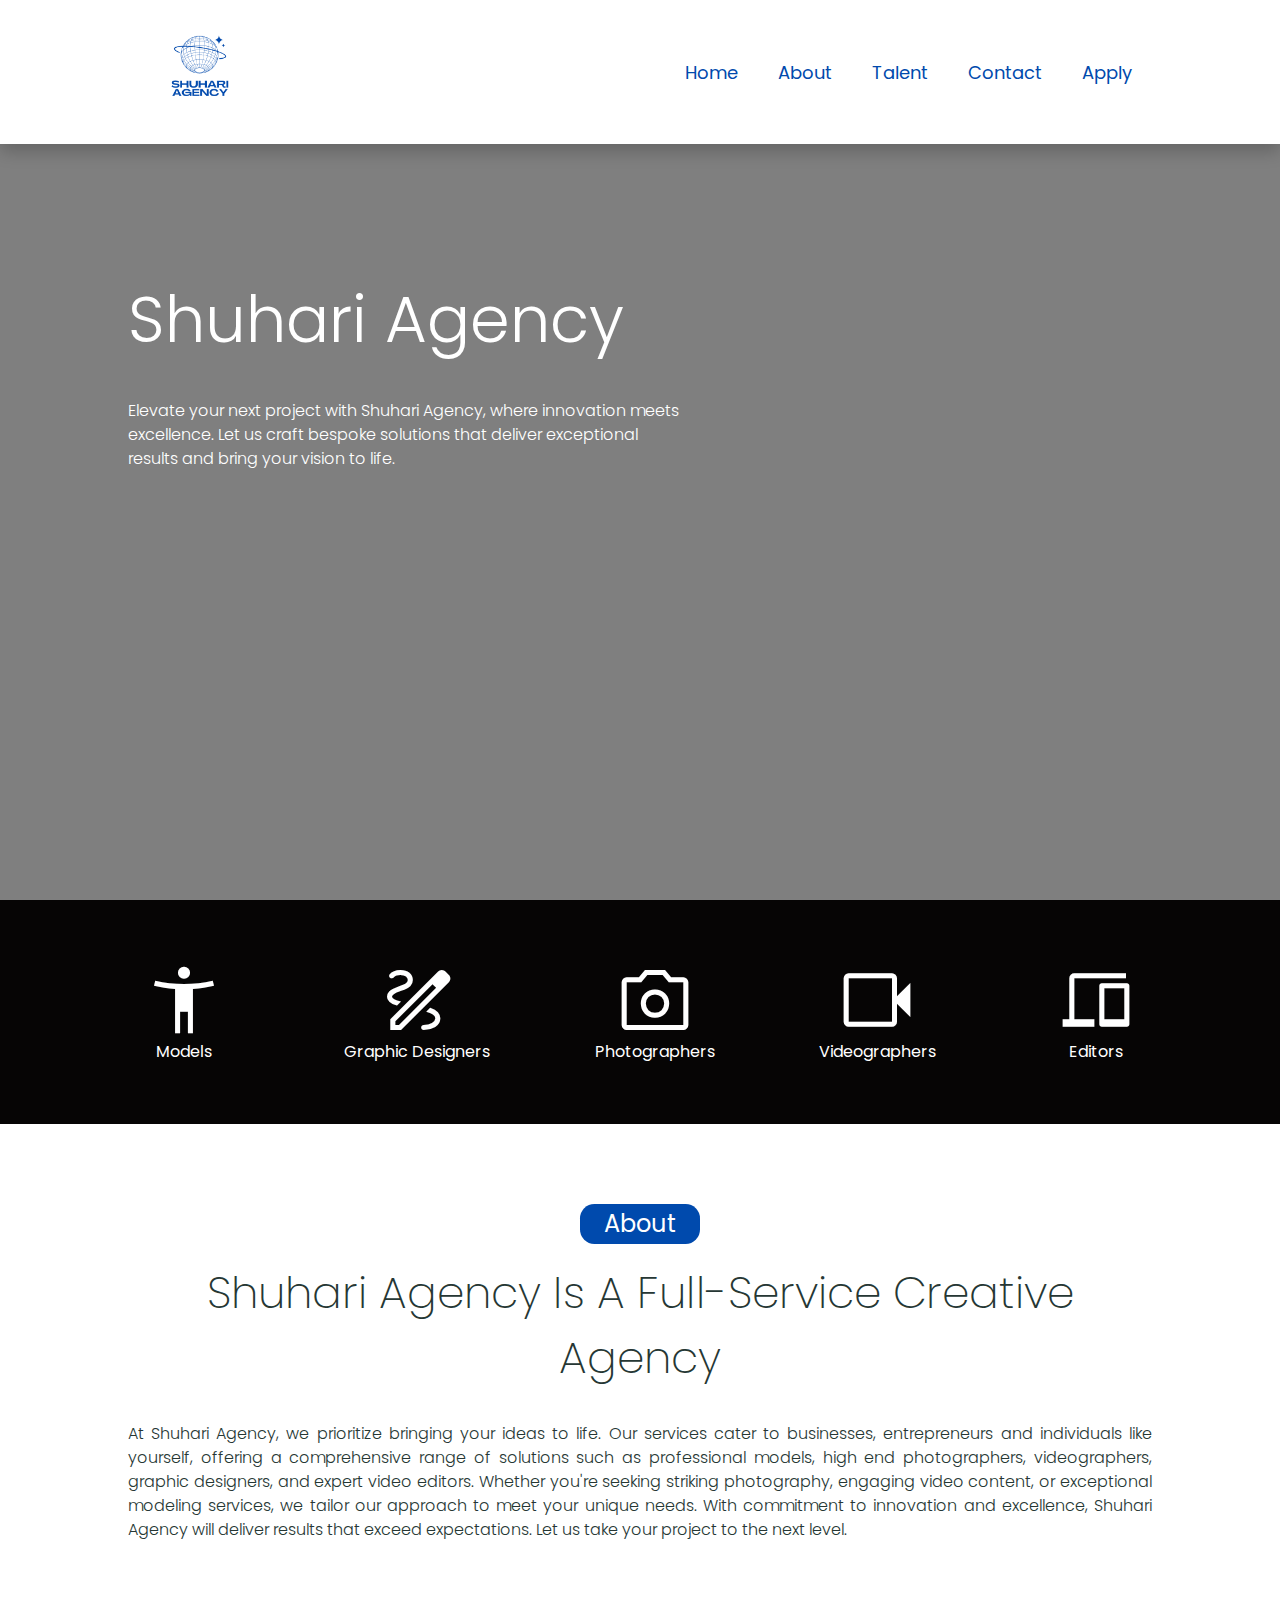
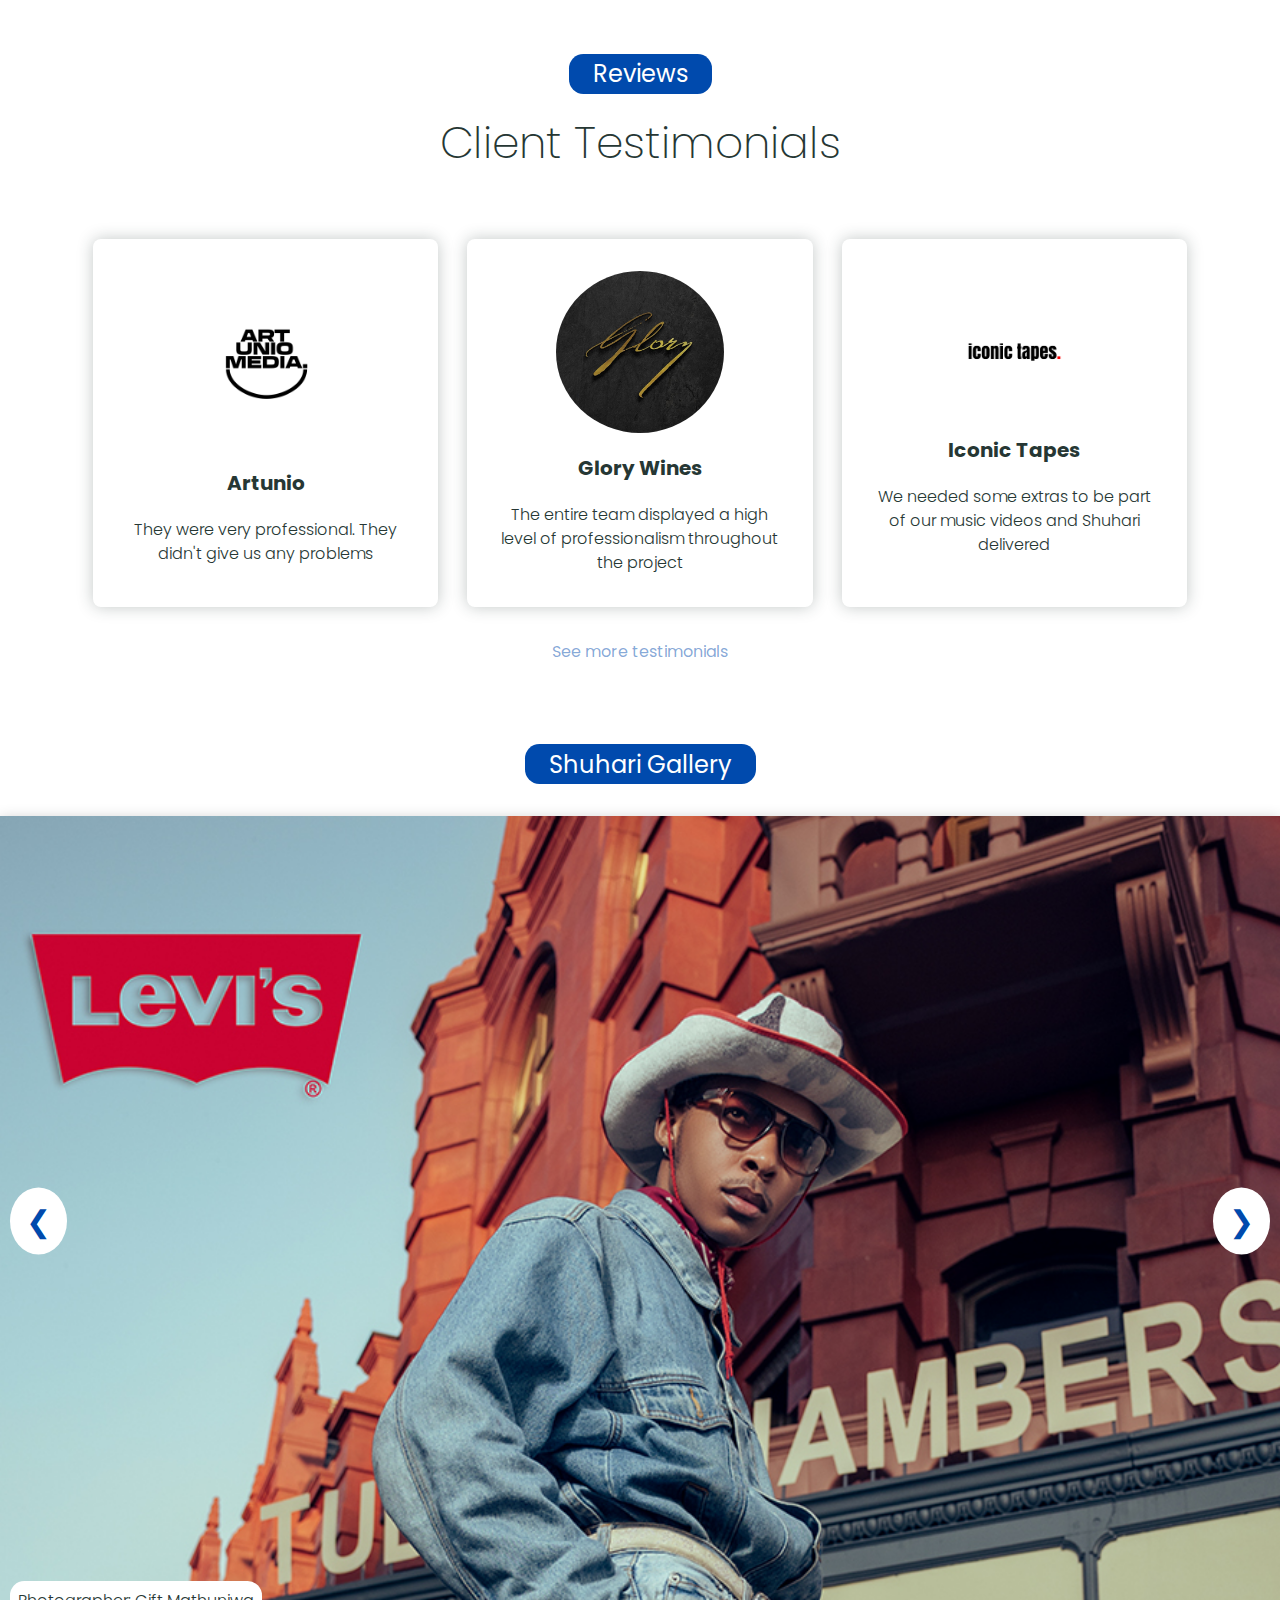
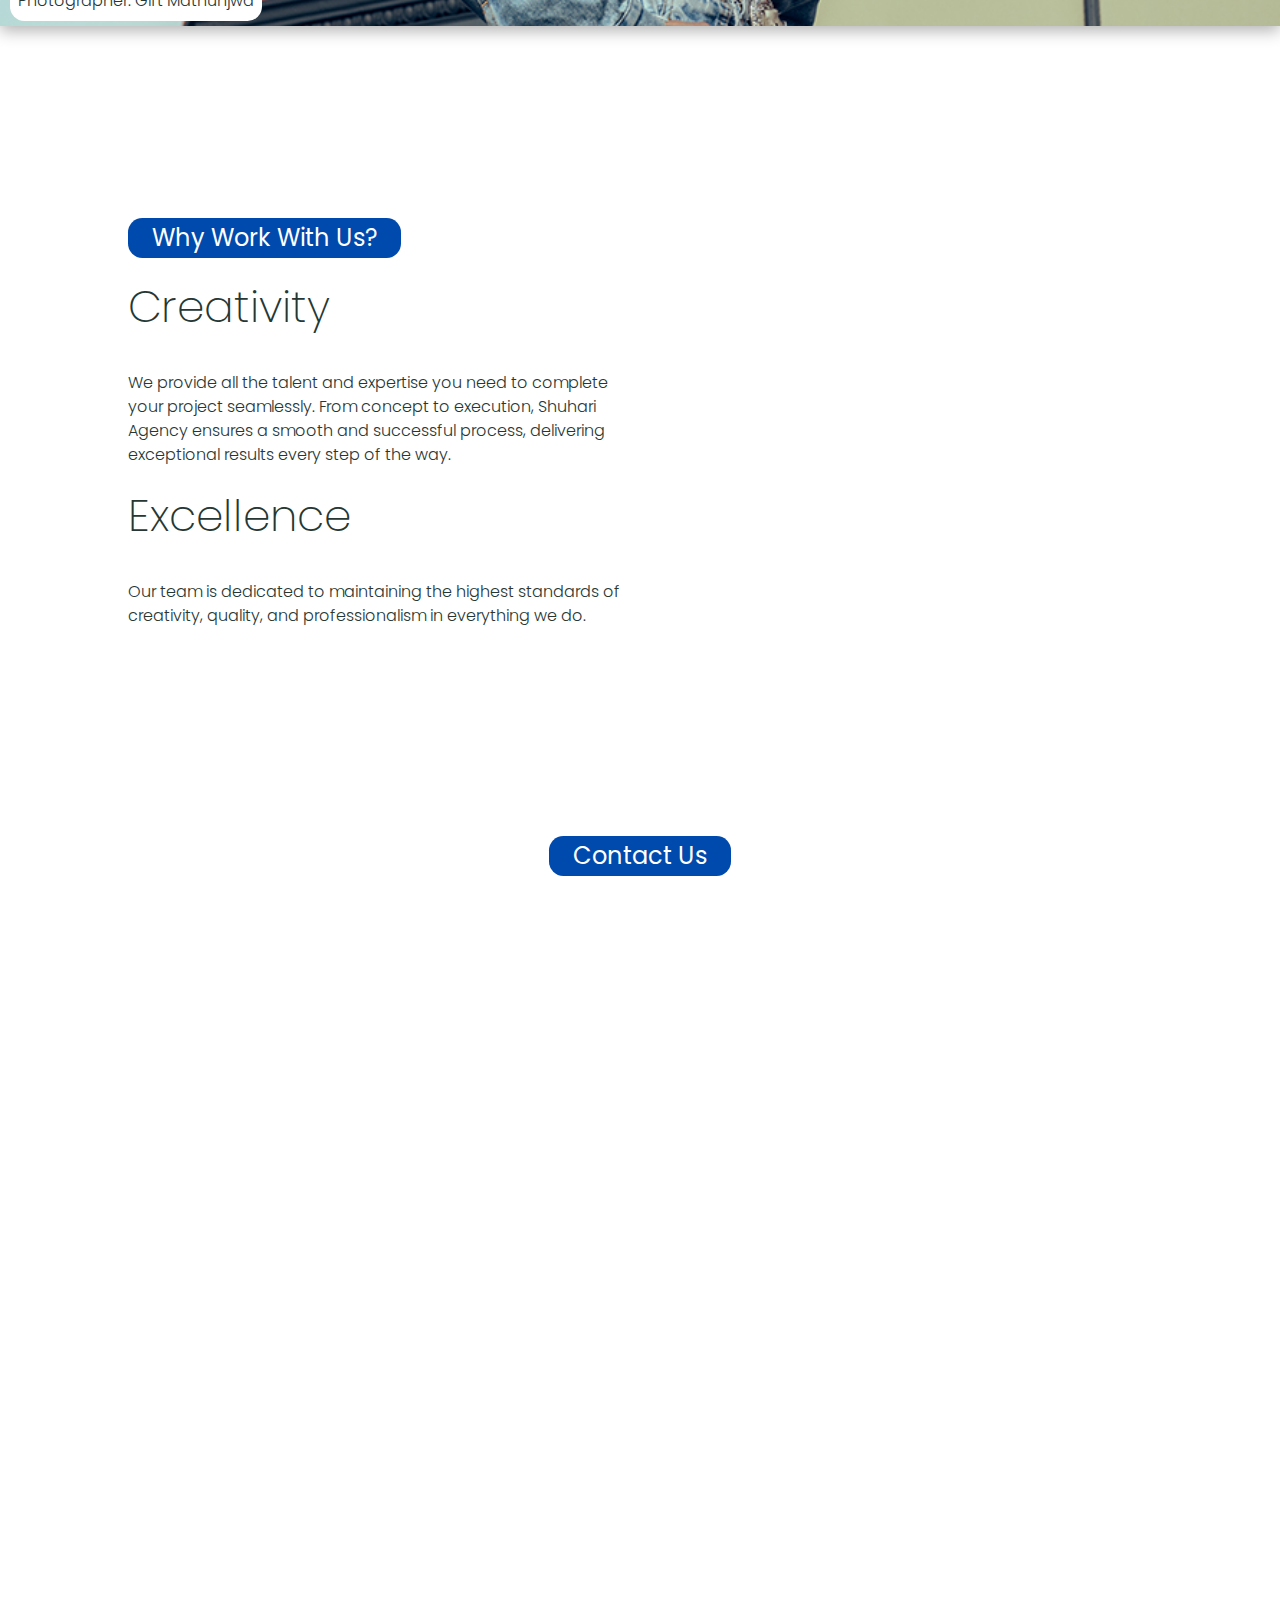
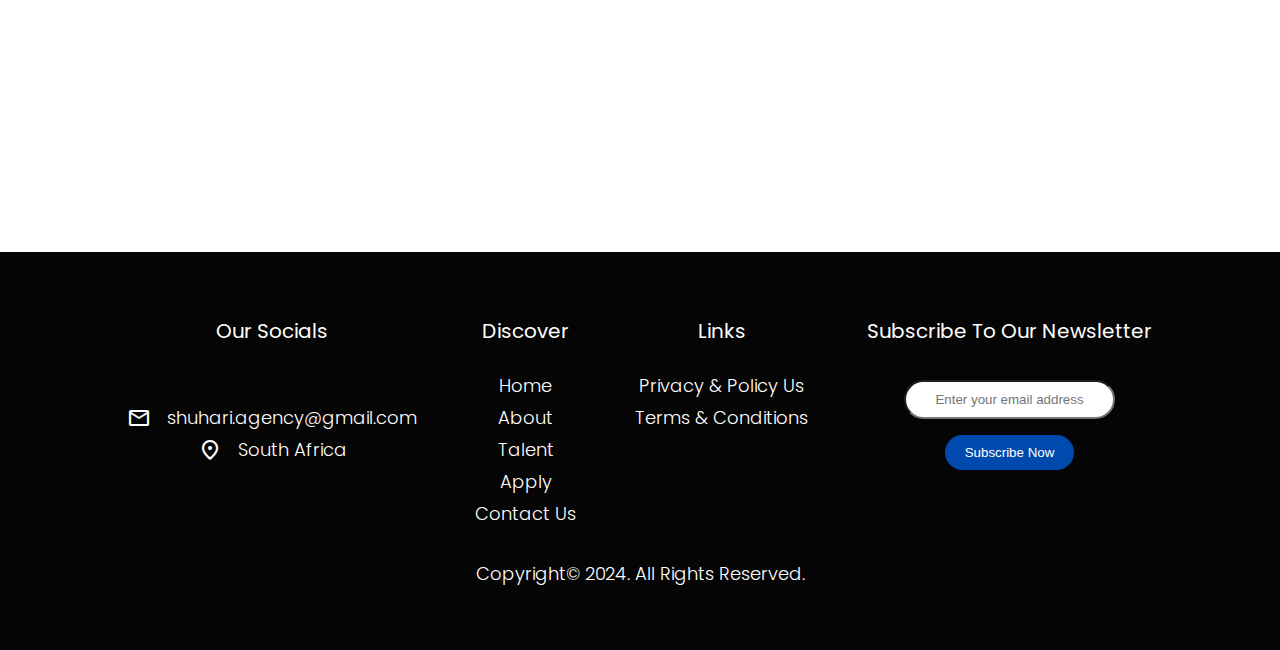
==== index.html @ 1fe0addf "contact form" ====
<!DOCTYPE html>
<html lang="en">
<head>
    <meta charset="UTF-8">
    <meta http-equiv="X-UA-Compatible" content="IE=edge">
    <meta name="viewport" content="width=device-width, initial-scale=1.0">
    <title>Shuhari Agency</title>
    <!-- styles -->
    <link rel="stylesheet" href="styles.css"></link>
    <!-- icons -->
    <link rel="stylesheet" href="https://fonts.googleapis.com/css2?family=Material+Symbols+Outlined:opsz,wght,FILL,GRAD@20..48,100..700,0..1,-50..200" />
    <link rel="icon" href="favicon_io/favicon-16x16.png" type="image/x-icon">
    <link rel="stylesheet" href="https://cdnjs.cloudflare.com/ajax/libs/font-awesome/6.6.0/css/all.min.css" integrity="sha512-Kc323vGBEqzTmouAECnVceyQqyqdsSiqLQISBL29aUW4U/M7pSPA/gEUZQqv1cwx4OnYxTxve5UMg5GT6L4JJg==" crossorigin="anonymous" referrerpolicy="no-referrer" />
    <!-- js -->
    <script src="script.js" defer></script>
    
    <script type="text/javascript">
    (function(){
    emailjs.init({
        publicKey: "JpMadjj0p8juxtZky",
    });
    })();
    </script>
    
</head>
<body>
    <!-- home page -->
    <section class="home-page-container">
    <!-- nav bar -->
    <div id="nav-placeholder"></div>
    <script src="nav.js" defer></script>
    <!-- end of nav bar -->

    <!-- hero -->
    <header class="hero-container">
        <div class="hero-main-text"><h1>shuhari agency</h1></div>
        <div class="hero-sub-text"><p>Elevate your next project with Shuhari Agency, where innovation meets excellence. Let us craft bespoke solutions that deliver exceptional results and bring your vision to life.</p></div>
        <div class="call-to-action">
            <div class="btn about-us-btn"><a href="./apply.html">apply</a></div>
            <!-- <div class="btn contribute-btn"><a href="#contributions">apply</a></div> -->
        </div>
    </header>

    <div class="hero-img">
        <!-- <img src="./images/Shuhari Network Drop (6).png" alt=""> -->
        
    </div>
    <!-- end of hero -->
    </section>
    <!-- end of home page -->

    <!-- facts -->
    <section class="facts-container">
        <ul class="facts-items">
            
            <li> <a href="models.html">
                <div class="icon"><span class="material-symbols-outlined">
                    accessibility_new
                    </span></div>
                <!-- <div class="number"><h2>20 +</h2></div> -->
                <div class="fact-text"><p>models</p></div>
                </a>
            </li>
            <li> <a href="graphicDesigner.html">
                <div class="icon"><span class="material-symbols-outlined">
                    draw
                    </span></div>
                <!-- <div class="number"><h2>10 +</h2></div> -->
                <div class="fact-text"><p>graphic designers</p></div>
                </a>
            </li>
            <li>
            <a href="photographers.html">
                <div class="icon"><span class="material-symbols-outlined">
                    photo_camera
                    </span></div>
                <!-- <div class="number"><h2>10 +</h2></div> -->
                <div class="fact-text"><p>photographers</p></div>
                </a>
            </li>
            <li> 
                <a href="videosgrapher.html">
                <div class="icon"><span class="material-symbols-outlined">
                    videocam
                    </span></div>
                <!-- <div class="number"><h2>10 +</h2></div> -->
                <div class="fact-text"><p>videographers</p></div>
                </a>
            </li>
            <li> <a href="editors.html">
                <div class="icon"><span class="material-symbols-outlined">
                    devices
                    </span></div>
                <!-- <div class="number"><h2>10 +</h2></div> -->
                <div class="fact-text"><p>editors</p></div>
                </a>
            </li>
                   
        </ul>
    </section>
    <!-- end of facts -->

    <!-- about -->
    <section class="about-container" id="about">
        <div class="about-text-container">
            <div class="about-title"><h2>about</h2></div>
            <div class="about-main-text"><h1>Shuhari Agency is a full-service creative agency </h1></div>
            <div class="about-sub-text"><p>At Shuhari Agency, we prioritize bringing your ideas to life. Our services cater to businesses, entrepreneurs and individuals like yourself, offering a comprehensive range of solutions such as professional models, high end photographers, videographers, graphic designers, and expert video editors. Whether you're seeking striking photography, engaging video content, or exceptional modeling services, we tailor our approach to meet your unique needs. With commitment to innovation and excellence, Shuhari Agency will deliver results that exceed expectations. Let us take your project to the next level.</p></div>
        </div>
        <div class="about-img"></div>
    </section>
    <!-- end of about -->

    <!-- features -->
    <section class="features-container">
        <div class="features-text">
            <div class="features-title"><h2>reviews</h2></div>
            <div class="features-main-text"><h1>Client Testimonials </h1></div>
        </div>
        <div class="features-cards-con">
            <div class="features-card">
                <div class="card-icon">
                    <!-- <span class="material-symbols-outlined">
                        record_voice_over
                        </span> -->
                        <img src="./Worked with/IMG-20240701-WA0049.jpg" alt="">
                </div>
                <div class="card-title"><h3>artunio</h3></div>
                <div class="card-text"><p><i class="fa-solid fa-quote-left"></i> They were very professional. They didn't give us any problems <i class="fa-solid fa-quote-right"></i></p></div>
            </div>
            <div class="features-card">
                <div class="card-icon">
                    <!-- <span class="material-symbols-outlined">
                        record_voice_over
                        </span> -->
                        <img src="./Worked with/Glory Wines_.jpg" alt="">
                </div>
                <div class="card-title"><h3>glory wines</h3></div>
                <div class="card-text"><p><i class="fa-solid fa-quote-left"></i> The entire team displayed a high level of professionalism throughout the project <i class="fa-solid fa-quote-right"></i></p></div>
            </div>
            <div class="features-card">
                <div class="card-icon">
                    <!-- <span class="material-symbols-outlined">
                        record_voice_over
                        </span> -->
                        <img src="./Worked with/ICONIC TAPES.jpeg" alt="">
                </div>
                <div class="card-title"><h3>iconic tapes</h3></div>
                <div class="card-text"><p><i class="fa-solid fa-quote-left"></i> We needed some extras to be part of our music videos and Shuhari delivered <i class="fa-solid fa-quote-right"></i></p></div>
            </div>
            
        </div>
        <a href="reviews.html" id="reviews">See more testimonials</a>
    </section>
    <!-- end of features -->

    <!-- gallery -->
    <h2 id="gallery">Shuhari Gallery</h2>
    <div class="carousel">
    <div class="carousel-items">
        <div class="carousel-item">
            <img src="./photographers/Photographers/Gift Mathunjwa/Gift Mathunjwa/4.jpg" alt="Gift Mathunjwa">
            <div class="carousel-caption">
                <p>Photographer: Gift Mathunjwa</p>
                <div class="btn"><a href="apply.html">apply</a></div>
            </div>
          </div>
        <div class="carousel-item">
            <img src="./models/Models/Hussein/2.jpeg" alt="Hussein">
            <div class="carousel-caption">
                <p>Model: Hussein</p>
                <div class="btn"><a href="apply.html">apply</a></div>
            </div>
        </div>
      <div class="carousel-item">
        <img src="./photographers/Photographers/Melo Bopape/profile p.jpg" alt="Melo Bopape">
        <div class="carousel-caption">
            <p>Photographer: Melo Bopape</p>
            <div class="btn"><a href="apply.html">apply</a></div>
        </div>
      </div>
      <div class="carousel-item">
        <img src="./graphic designers/Graphic Design/Khanyiso Booi/3.jpg" alt="Khanyiso Booi">
        <div class="carousel-caption">
            <p>Graphic designer: Khanyiso Booi</p>
            <div class="btn"><a href="apply.html">apply</a></div>
        </div>
      </div>
      <div class="carousel-item">
        <img src="./graphic designers/Graphic Design/Mabeka Kola/1.jpg" alt="Mabeka Kola">
        <div class="carousel-caption">
            <p>Graphic designer: Mabeka Kola</p>
            <div class="btn"><a href="apply.html">apply</a></div>
        </div>
      </div>
      <div class="carousel-item">
        <img src="./photographers/Photographers/Katlego Khumalo/Katlego Khumalo/1.jpeg" alt="Katlego Khumalo">
        <div class="carousel-caption">
            <p>Photographer: Katlego Khumalo </p>
            <div class="btn"><a href="apply.html">apply</a></div>
        </div>
      </div>
      <div class="carousel-item">
        <img src="./photographers/Photographers/Gift Mathunjwa/Gift Mathunjwa/3.jpg" alt="Gift Mathunjwa">
        <div class="carousel-caption">
            <p>Photographer : Gift Mathunjwa</p>
            <div class="btn"><a href="apply.html">apply</a></div>
        </div>
      </div>
    <div class="carousel-item">
        <img src="./graphic designers/Graphic Design/Khanyiso Booi/9.png" alt="Khanyiso Booi">
        <div class="carousel-caption">
            <p>Graphic designer: Khanyiso Booi</p>
            <div class="btn"><a href="apply.html">apply</a></div>
        </div>
      </div><div class="carousel-item">
        <img src="./photographers/Photographers/Wessy/6.jpg" alt="Wessy">
        <div class="carousel-caption">
            <p>Photographer : Wessy</p>
            <div class="btn"><a href="apply.html">apply</a></div>
        </div>
      </div><div class="carousel-item">
        <img src="./graphic designers/Graphic Design/Tshepang Bapela/4.png" alt="Tshepang Bapela">
        <div class="carousel-caption">
            <p>Graphic designer: Tshepang Bapela</p>
            <div class="btn"><a href="apply.html">apply</a></div>
        </div>
      </div><div class="carousel-item">
        <img src="./models/Models/Mpho Ryan Sihamba/Profile_.jpg" alt="Ryan Sihamba">
        <div class="carousel-caption">
            <p>Model: Ryan Sihamba</p>
            <div class="btn"><a href="apply.html">apply</a></div>
        </div>
      </div>     
    </div>
    <button class="prev" onclick="prevSlide()">&#10094;</button>
    <button class="next" onclick="nextSlide()">&#10095;</button>
  </div>
    <!-- end of gallery -->
    <!-- random img -->
    <!-- <section class="random-img">
        <div class="text-container">
            <div class="random-img-main-text"><h1>gallery</h1></div>
            <div class="random-img-sub-text">
                <p>Check out some of the work we have done.</p>
            </div>
            <div class="btn random-img-btn"><a href="#contact-us">apply</a></div>
        </div>
    </section> -->
    <!-- end of random img -->
    
    <!-- contributions -->
    <section class="contributions-container" id="contributions">
        <div class="contributions-text">
            <div class="contributions-title"><h2>why work with us?</h2></div>
            <div class="contributions-main-text"><h1>creativity</h1></div>
            <div class="contributions-sub-text"><p>We provide all the talent and expertise you need to complete your project seamlessly. From concept to execution, Shuhari Agency ensures a smooth and successful process, delivering exceptional results every step of the way.
            </p></div>
            <div class="contributions-main-text"><h1>excellence</h1></div>
            <div class="contributions-sub-text"><p>Our team is dedicated to maintaining the highest standards of creativity, quality, and professionalism in everything we do.

            </p></div>
        </div>
        <div class="contributions-img">
            <!-- <img src="./images/Lona Ngwenze/Lona Ngwenze.png" alt="" id="arrow"> -->
            <!-- <img src="./images/Nande Maxawula/FullSizeRender.jpeg" alt="" id="con-card"> -->
        </div>
    </section>
    <!-- end of contributions -->

    <!-- contact -->
    <section class="contact-container" id="contact-us">
        <!-- <div class="contact-img">
            <img src="./images/Elisa Mahloane/ELISA.png" alt="" id="contact-img">
        </div> -->
        <div class="contact-text">
            <div class="contact-title"><h2>contact us</h2></div>
            <!-- <div class="contact-main-text"><h1>Lets Create</h1></div>             -->
        </div>
        <div class="contact-btn-con">
            <!-- <form class="contact-form" id="contact-form" onsubmit="sendContactMail()">
                <label for="contact-name">Name</label>
                <input type="text" id="contact-name" name="name" required>
            
                <label for="contact-email">Email</label>
                <input type="email" id="contact-email" name="email" required>
            
                <label for="contact-message">Message</label>
                <textarea id="contact-message" name="message" rows="4" required></textarea>
            
                <button type="submit">Send</button>
                
              </form> -->
              <script type="text/javascript" src="https://form.jotform.com/jsform/243234163507047"></script>
        </div>
    </section>
    <!-- end of contact -->

    <!-- footer -->
    <div id="footer"></div>
    <script src="footer.js" defer></script>
    <!-- end of footer -->
    
    
</body>
</html>
---- styles.css ----
/* =============
fonts
===============*/
@import url('https://fonts.googleapis.com/css2?family=Metrophobic&display=swap');
@import url('https://fonts.googleapis.com/css2?family=Metrophobic&family=Raleway:ital,wght@0,100..900;1,100..900&family=Roboto:ital,wght@0,100;0,300;0,400;0,500;0,700;0,900;1,100;1,300;1,400;1,500;1,700;1,900&display=swap');
@import url('https://fonts.googleapis.com/css2?family=Metrophobic&family=Roboto:ital,wght@0,100;0,300;0,400;0,500;0,700;0,900;1,100;1,300;1,400;1,500;1,700;1,900&display=swap');
@import url('https://fonts.googleapis.com/css2?family=Josefin+Sans:wght@100;200;300;400;500;600&family=Neonderthaw&family=Playfair+Display&family=Roboto+Slab:wght@300;400;500;700&family=Roboto:wght@100;300&family=Shadows+Into+Light&display=swap');

@import url('https://fonts.googleapis.com/css2?family=DM+Serif+Display:ital@0;1&family=Poppins:ital,wght@0,100;0,300;0,400;1,100&display=swap');
@import url('https://fonts.googleapis.com/css2?family=Metrophobic&family=Poppins:ital,wght@0,100;0,200;0,300;0,400;0,500;0,600;0,700;0,800;0,900;1,100;1,200;1,300;1,400;1,500;1,600;1,700;1,800;1,900&family=Raleway:ital,wght@0,100..900;1,100..900&family=Roboto:ital,wght@0,100;0,300;0,400;0,500;0,700;0,900;1,100;1,300;1,400;1,500;1,700;1,900&display=swap');

/* =============
variables
===============*/
:root{
    
    --primary-color-1:#060505;
    --primary-color-2:#f9f5e8;
    --primary-color-3:#004bad7c;
    --primary-color-4:#263734;
    --primary-color-5:#ffffff;
    --primary-color-6:#004AAD;
    --primary-color-7:#26373446;
    
    --transition:all 300ms linear;
    --spacing:0.25rem;
    --radius:0.9rem;

    --black-1:#222;
     
    

    --transition:all 300ms linear;
    --spacing:0.25rem;
    --radius:0.9rem;

    --ff-primary-1:"Poppins", sans-serif;
    --ff-primary-2:"Poppins", sans-serif;
    --ff-main-title:"Poppins", sans-serif;
}
/* ==========
global styles
========== */
html{
    scroll-behavior: smooth;
}
body::-webkit-scrollbar{
    width: 0.5rem;
  }
  body::-webkit-scrollbar-track{
    background: var(--primary-color-5);
  }
  body::-webkit-scrollbar-thumb{
    background: var(--primary-color-6);
  }
body{
max-width: 100vw;
overflow-x: hidden;
}
/* @media screen and (max-width:1920px){
    body{
        width: 1390px;
        
    }
} */
 .fa-brands{
    font-size: 3rem;
    color: var(--primary-color-5);
 }
*{
    margin: 0;
    padding: 0;
    box-sizing: border-box;
    max-width: 100vw;
}
a{
    text-decoration: none;
    color: var(--primary-color-5);
}
ul{
    list-style-type: none;
}
img{
    width:100%;
    display:block;
  }
  .btn{
    text-transform: capitalize;
    background: var(--primary-color-6);
    padding: 0.5rem 1.5rem;
    border-radius: var(--radius);
    /* letter-spacing: var(--spacing); */
    /* font-size: 1rem; */
    cursor: pointer;
    font-family: var(--ff-primary-1);
    color: var(--primary-color-5);
    /* margin: auto; */
    animation: btn 5s;
    animation-fill-mode: forwards;
    opacity: 0;

  }
 .btn:hover{
    background: var(--primary-color-5);
    transition: var(--transition);
    color: var(--primary-color-6);
 }
 @keyframes btn{
    0%{
     
    }
    25%{
    }
    100%{
        opacity: 1;
    }
}

 h1{
     font-family: var(--ff-main-title);
     font-weight: 200;
     text-transform: capitalize;
     font-size: 2.75rem;
     color: var(--primary-color-4);
 }
 @media screen and (max-width:576px){
    h1{
        font-size: 1.5rem; 
        font-weight: 200;
    }
 }
 h2{
    background: var(--primary-color-6);
    font-family: var(--ff-primary-1);
    max-width: fit-content;
    padding: 0.15rem 1.5rem;
    /* font-weight: 200; */
    color: var(--primary-color-5);
    font-size:1.625;
    /* border-radius: 0.5rem; */
    text-transform: capitalize;
    border-radius: var(--radius);
    font-weight: 400;
 }
 h3{
     font-family: var(--ff-primary-1);
     text-transform: capitalize;
     font-weight: 400;
     font-size: 1.25rem;
     color: var(--primary-color-4);
 }
 p{
     font-family: var(--ff-primary-1);
     /* letter-spacing: 2px; */
     color: var(--primary-color-4);
     font-size: 1rem;
     line-height: 1.5rem;
     font-weight: 300;
 }
 @media screen and (max-width:576px){
    p{
        font-size: 1rem;
        font-weight: 200;
    }
 }
 .content-divider{
    height:0.5rem;
    background:linear-gradient(
      to left,
      var(--primary-color-4),
      var(--primary-color-2),
      var(--primary-color-4));
  }
  .clearfix::before {
    content: "";
    clear: both;
    display: table;
  }
/* ==========
hero
========== */

.home-page-container {
    max-width: 100vw;
    height: 100vh;
    display: flex;
    flex-direction: column;
    background-image: linear-gradient(rgba(0, 0, 0, 0.5), rgba(0, 0, 0, 0.5)), 
        url(./models/Models/Hussein/profile.jpg);
    background-attachment: fixed;
    background-position: center;
    background-repeat: no-repeat;
    background-size: cover;
}

.hero-container {
    padding: 8rem;
    display: flex;
    justify-content: space-between;
    align-items: flex-start;
    flex-direction: column;
    gap: 2rem;
    width: 100%;
}

.hero-img {
    padding: 0 8rem;
}

.hero-img img {
    width: 25rem;
    position: relative;
    top: -0.001rem;
    right: 1rem;
}

.nav-button {
    text-align: center;
    padding: 1rem 0;
}

.about-us-btn {
    background: var(--primary-color-6);
}

.call-to-action {
    display: flex;
    gap: 2rem;
}

.hero-main-text h1 {
    font-size: 4rem;
    color: var(--primary-color-5);
    text-transform: capitalize;
    max-width: 40rem;
    font-weight: 300;
}

.hero-sub-text p {
    font-size: 1rem;
    max-width: 35rem;
    color: var(--primary-color-5);
}

.contribute-btn {
    background: none;
    border-bottom: 3px solid var(--primary-color-2);
}

/* Mobile and Small Screen Adjustments */
@media screen and (max-width: 770px) {
    .home-page-container {
        background-image: linear-gradient(rgba(0, 0, 0, 0.5), rgba(0, 0, 0, 0.5)), 
            url(./models/Models/Thayanda/1.jpg);
        overflow: hidden;
        background-attachment: scroll;
    }

    .hero-container {
        padding: 0;
        justify-content: center;
        align-items: center;
        text-align: center;
    }

    .hero-img, .nav-button, .call-to-action {
        visibility: hidden;
    }

    .hero-main-text h1 {
        width: 100vw;
        position:relative;
        bottom: -80%;
        /* display: none; Only for max-width 576px */
    }

    .hero-sub-text p {
        width: 65vw;
        text-align: justify;
        position: relative;
        bottom: -100%;
        font-size: 1rem;
    }
}
@media screen and (max-width: 567px) {
    .hero-main-text h1{
        display: none;
    }
}
/* ==========
nav
========== */
.hamburger {
    display: none;
  }
.nav-container{
    background: var(--primary-color-5);
    padding: 0 8rem;
    display: flex;
    flex-direction: row;
    align-items: center;
    justify-content: space-between;
    box-shadow: 0px 8px 16px 0px rgba(0,0,0,0.2);
}
.nav-button .material-symbols-outlined{
    /* border: 2px solid black; */
    position: relative;
    top: 0.4rem;
}
.logo img{
    max-width: 9rem;
    /* padding: 2rem 0; */
}
.nav-items{
    display: flex;
    flex-direction: row;
    
}
.nav-items a{
    font-size: 1.125rem;
    color: var(--primary-color-6);
    text-transform: capitalize;
    font-family: var(--ff-primary-1);
}
.nav-items {
    list-style-type: none; /* Remove default bullet points */
    padding: 0; /* Remove padding */
    margin: 0; /* Remove margin */
    display: flex; /* Align items horizontally */
}

.nav-items li {
    position: relative; /* Position for dropdown */
}

.nav-items li a {
    display: block; /* Ensure clickable area */
    padding: 10px 20px; /* Add padding */
    
}

.nav-items li a:hover {
    background-color: var(--primary-color-6); /* Hover background color */
    color:var(--primary-color-5);
    /* border-radius: var(--radius); */
}

.dropdown-content {
    display: none; /* Hide dropdown by default */
    position: absolute; /* Absolute positioning */
    background-color: white; /* Background color */
    min-width: 160px; /* Minimum width */
    box-shadow: 0px 8px 16px 0px rgba(0,0,0,0.2); /* Add shadow */
    z-index: 1; /* Ensure dropdown is on top */
    list-style-type: none; /* Remove default bullet points */
    padding: 0; /* Remove padding */
    margin: 0; /* Remove margin */
}

.dropdown-content li a {
    padding: 12px 16px; /* Add padding */
    text-decoration: none; /* Remove underline */
    display: block; /* Make the link fill the container */
    color: var(--primary-color-6); /* Text color */
}
.burger-container .material-symbols-outlined{
    font-size: 3rem;
    color: var(--primary-color-6);
}
.burger-container .material-symbols-outlined:hover{
    cursor: pointer;
}
.nav-mobile a{
    font-family: var(--ff-primary-1);
    text-transform: capitalize;
}
.dropdown-content li a:hover {
    background-color: var(--primary-color-6); /* Hover background color */
}

.dropdown:hover .dropdown-content {
    display: block; /* Show dropdown on hover */
}

@media screen and (max-width:760px){
    .nav-items {
      display: none;
      visibility: hidden;
    }
    
    .nav-container {
      margin: 0;
      padding: 1rem 2rem;
      overflow: hidden;
      max-height: 6rem;
    }
    

    .hamburger {
      display: flex;
      color: white;
      height: 100%;
      justify-content: space-between;
      width: 100%;
    }
    
    .hamburger a {
      flex: 2;
      
    }
    
    .nav-mobile {
      display: none;
      transition: all 0.2s linear;
    }
    
    #check:checked ~ .nav-mobile {
      display: flex;
      flex-direction: column;
      justify-content: center;
      align-items: center;
      text-align: center;
    }
    
    .nav-mobile {
      position: absolute;
      top: 6.25rem;
      right: 0;
      background: var(--primary-color-5);
      z-index: 1;
      width: 200px;
      box-shadow: 0px 8px 16px 0px rgba(0,0,0,0.2); 
    }
    
    .nav-mobile a {
      color: var(--primary-color-6);
      display: block;
      padding: 0;
      margin: 0;
      padding: 15px 0px;
      text-decoration: none;
      font-family: var(--ff-primary);
      font-weight: 500;
      font-size: 20px;
      transition: var(--transition)
    }
    
    .hamburger > a {
      font-size: 22px;
      font-weight: 500;
    }
    
    .menu{
      color: var(--clr-white);
      margin: 0;
      font-size: 100px;
    }
    
    .nav-mobile a:hover {
      border-bottom: 3px solid var(--primary-color-6);
    }
    
      
    /* hide checkbox */
    #check {
    position: absolute;
    opacity: 0;
    width: 0; 
    height: 0;
    }
    
    .checkbtn {
      padding-right: 13px;
    }
    
    .checkbtn i {
      font-size: 30px;
    }
  }
/* ==========
facts
========== */
.facts-container{
    padding: 0 8rem;
    /* border: 2px solid #000080 ; */
    background: var(--primary-color-1);
    height: 14rem; 
    display: flex; 
}
.facts-items{
    display: flex;
    justify-content: space-between;
    align-items: center;
    width: 100%;
}
.facts-items li{
    display: flex;
    flex-direction: column;
    font-size: 1.25rem;
    justify-content: space-between;
    align-items: center;
    color: var(--primary-color-5);
    text-transform: capitalize;
}

.facts-items h2,.facts-items  p{
    color: var(--primary-color-5);
    background: none;
    font-weight: 400;
}
.facts-items p{
    font-size: 1rem;
    text-align: center;
}
.icon{
    grid-row-start: 1;
    grid-row-end: 3;
    /* border: 2px solid #000080; */
    text-align: center;
    height: 5rem;
    justify-content: space-between;
    align-items: center;
    display: flex;
    padding: 0 1rem;
    margin: auto;
}
.icon .material-symbols-outlined{
    font-size: 5rem;
    display: flex;
    justify-items: center;
    align-items: center;
    margin: auto;
    transition: var(--transition);
}
.icon .material-symbols-outlined:hover{
    color: var(--primary-color-6);
}

.number h2{
    padding: 0;
    text-align: left;
}

@media screen and (max-width:900px){
    .facts-items{
        display: flex;
        flex-direction: column;
        gap: 3rem;   
        padding: 2rem 0; 
        /* overflow-x: hidden; */
    }
    .facts-items li{
        display: flex;
        flex-direction: column;
        justify-content: center;
        align-items: center;
        text-align: center;
        max-width: fit-content;
        /* border: 2px solid black; */
        
    }
    .facts-items p{
        width: 10rem;
        /* border: 2px solid black; */
    }
    .facts-container{
        height: fit-content;
        /* border: 2px solid black; */
        display: flex;
        justify-content: center;
    }
    .icon .material-symbols-outlined{
        margin: auto;
    }
}

/* ==========
about
========== */
.about-container{
    padding: 5rem 8rem;
    /* height: 100vh; */
    max-width: 100vw;
    display: flex;
    /* justify-content: space-between; */
    /* gap: 3rem; */
    /* border: 2px solid #000080 ; */
}
.about-text-container{
    /* max-width: 50%; */
    text-align: justify;
}
.about-main-text{
    padding-top: 1rem;
    padding-bottom: 2rem;
    text-align: center;
}
.about-title h2{
    margin: auto;
    /* text-align: center; */
}


@media screen and (max-width:576px){
    .about-text-container{
        max-width: 100%;
        text-align: justify;
        display: flex;
        flex-direction: column;
        justify-content: center;
        align-items: center;
        overflow-x: hidden;
        padding: 1rem;
    }
    .about-img{
        width: 100%;
        max-width: 100%;
        display: none;
    }
    .about-container{
        padding: 5rem 0;
        height: fit-content;
        /* border: 2px solid black; */
        display: flex;
        flex-direction: column;
        width: 100vw;
    }
}
@media screen and (max-width:1000px){
    .about-text-container{
        max-width: 100%;
        text-align: center;
        display: flex;
        flex-direction: column;
        justify-content: center;
        align-items: center;
    }
    .about-img{
        width: 100%;
        max-width: 100%;
    }
    .about-container{
        padding: 5rem 0;
        height: fit-content;
        /* border: 2px solid black; */
        display: flex;
        flex-direction: column;
        width: 100vw;
    }
    .about-sub-text p{
        max-width: 90vw;
        font-size: 1rem;
        text-align: justify;
    }
}
/* ==========
features
========== */
#reviews{
    text-align: center;
    color: var(--primary-color-3);
    font-family: var(--ff-primary-1);
    padding: 1rem;
    transition: var(--transition);
}
#reviews:hover{
    color: var(--primary-color-6);
}
.features-container{
    padding: 2rem 4rem;

    height: auto;
    width: 100%;
    display: flex;
    flex-direction: column;
    gap: 1rem;
    /* border: 2px solid #000080 ; */
}
.features-text{
    display: flex;
    flex-direction: column;
    justify-items: center;
    align-items: center;
    padding-bottom: 3rem;
}
.card-title{
    text-align: center;
    
}
.card-title h3{
    font-weight:bold ;
    font-size: 1.25rem;
}
.card-icon{
    width:60%;
    text-align: center;
}
.card-icon img{
    border-radius: 50%;
}
.card-text{
    text-align: center;
}
.features-main-text h1{
    /* max-width: 30rem; */
    text-align: center;
    padding-top: 1rem;
}
.features-cards-con{
    display: flex;
    flex-direction: row;
    justify-content: space-evenly;
    max-height: 70%;
    /* width: 100%; */
    /* border: 2px solid #000080 ; */
    
}
.features-card{
    display: flex;
    flex-direction: column;
    justify-content: center;
    align-items: center;
    background: var(--primary-color-5);
    width: 30%;
    /* border: 2px solid var(--primary-color-3); */
    border-radius: 0.5rem;
    padding: 2rem;
    box-shadow: 0 0 1rem var(--primary-color-7) ;
    gap: 1.25rem;
    transition: var(--transition);
}
.features-card:hover{
    transform: scale(1.02);
}

@media screen and (max-width:850px){
    .features-container{
        max-width: 100vw;
        text-align: center;
        height: fit-content;
        /* padding: 2rem 0; */
        /* padding-bottom:  4rem; */
        display:flex;
        align-items: center;
       
    }
    .features-text{
        display: flex;
        flex-direction: column;
        justify-items: center;
        align-items: center;
        padding-bottom: 3rem;
    }
    .features-cards-con{
        display: flex;
        flex-direction: column;
        justify-content:center;
        height: fit-content;  
        gap: 1rem;      
    }
    .features-card{
        /* width: 100vw; */
        /* max-width: 100vw; */
        padding: 0.5rem;
    }
    .features-card{
        width: 90vw;
        max-width: 100vw;
    }
    .card-text p{
        font-size: 1rem;
    }
}
/* ==========
gallery
========== */
#gallery{
    margin: 2rem auto;
    text-align: center;
}
.carousel {
    width: 100vw;
    height: 90vh;
    position: relative;
    overflow: hidden;
    box-shadow: 0 5px 15px rgba(0, 0, 0, 0.3);
    margin: 2rem 0;
  }
  
  .carousel-items {
    display: flex;
    transition: transform 0.5s ease;
  }
  
  .carousel-item {
    min-width: 100%;
    height: 100vh;
    position: relative;
  }
  
  .carousel-item img {
    width: 100%;
    /* height: 100%; */
    object-fit: cover;
  }
  
  .carousel-caption {
    display: flex;
    position: absolute;
    bottom: 10%;
    font-family: var(--ff-primary-1);
    color: var(--black-1);
    padding: 5px 10px;
    font-size: 16px;
    border-radius: 3px;
    align-items: center;
    gap: 1rem;
    width: 100vw;
    justify-content: space-between;
  }
  .carousel-caption p{
    background: var(--primary-color-5);
    border-radius: var(--radius);
    padding: .5rem;
  }
  
  .prev, .next {
    position: absolute;
    top: 50%;
    transform: translateY(-50%);
    background-color: var(--primary-color-5);
    color: var(--primary-color-6);
    border: none;
    padding: 1rem;
    cursor: pointer;
    border-radius: 50%;
    font-size: 30px;
    transition: var(--transition);
  }
  
  .prev {
    left: 10px;
  }
  
  .next {
    right: 10px;
  }
  
  .prev:hover, .next:hover {
    background-color: var(--primary-color-6);
    color: var(--primary-color-5);
  }
  @media screen and (max-width:576px){
    .carousel{
        height: 60vh;
        width: 100vw;
    }
    .gallery-container{
        padding: 0;
        padding-bottom: 4rem;
        height: fit-content;
        overflow-x: hidden;
    }
    .gallery-main-text h1{
        width: 100vw;
        max-width: 100vw;
    }
    .gallery-text{
        width: 100vw;
        max-width: 100vw;
    }
    .gallery-slideshow{
        padding: 0;
    }
   .carousel-caption{
    display: flex;
    flex-direction: column;
    justify-content: space-between;
    bottom: 35%;
    height: 65%;
   }
   .carousel-caption p{
    font-size: 1rem;
    padding: .125rem .5rem;
   }
   .carousel-caption .btn{
    display: none;
   }
   .prev, .next{
    font-size: 1rem;
   }
   #gallery{
    margin: auto;
    padding-top: 0;
   }
    
}

/* ==========
contributions
========== */
.contributions-container{
    padding:10rem 8rem;
    justify-content: space-between;
    display: flex;
    flex-direction: row;
    height: 100%;
    width: 100%;
    max-width: 100vw;
    /* border: 2px solid #000080 ; */
}

.contributions-text{
    display: flex;
    flex-direction: column;
    max-width: 50%;
}
.contributions-img{
    background: url(./models/Models/Thayanda/2.jpg);
    background-position: center;
    background-repeat: no-repeat;
    background-size: cover;
    /* border: 2px solid #00715d; */
    width: 60rem;
    max-width:45%;
    display: flex;
    /* max-height: 30rem; */
}
#arrow{
   position: relative; 
   right: 12rem;
   bottom: 12rem;
   max-width: 30rem;
   max-height: 22rem;
}
#con-card{
    position: relative;
    bottom: 5rem;
    right: 15rem;
    max-width: 32rem;
}
.contributions-text{
    padding-bottom: 3rem;
}
.contributions-main-text{
    padding-top: 1rem;
    padding-bottom: 2rem;
}

@media screen and (max-width:1000px){
    .contributions-container{
        display: flex;
        flex-direction: column;
        justify-content: center;
        align-items: center;
        padding: 2rem 0;
        gap: 4rem;
        margin: auto;
    }
    #con-card{
        /* position: unset; */
        /* right: 0; */
        /* bottom: 0; */
        /* width: fit-content; */
        /* padding: 0 4rem; */
        /* max-width: fit-content; */
        /* visibility: hidden; */
        height: 1rem;
        width: 1rem;
    }
    #arrow{
        visibility: hidden;
        width: 1rem;
    }
    .contributions-text{
        max-width: 90vw;
        display: flex;
        justify-content: center;
        align-items: center;
        text-align: justify;
        max-height: fit-content;
    }
    .contributions-text p{
        text-align:justify;
    }
    .contributions-img{
        display: none;
        align-items: center;
        background: none;
        padding: 0 8rem;
        
        height: 1rem;
        
    }
    
    
}
/* ==========
apply
========== */
.apply-form {
    background: white;
    padding: 20px;
    border-radius: 8px;
    box-shadow: 0 4px 10px rgba(0, 0, 0, 0.1);
    width: 400px;
    margin: 4rem auto;
    text-align: center;
    text-transform: capitalize;
    font-family: var(--ff-primary-1);
  }
  
  .option{
    display: flex;
    align-items: center;
    justify-content: center;
  }

  .apply-form h2 {
    text-align: center;
    margin-bottom: 20px;
  }

  .apply-form label {
    display: block;
    margin-bottom: 10px;
    font-weight: bold;
  }
  .apply-form textarea{
    width: 100%;
  }

  .apply-form input[type="text"],
  .apply-form input[type="email"],
  .apply-form textarea {
    width: 100%;
    padding: 10px;
    margin-bottom: 15px;
    border: 1px solid #ccc;
    border-radius: 5px;
    text-align: center;
  }

  .apply-form input[type="radio"] {
    margin-right: 10px;
  }

  .apply-form .radio-options {
    margin-bottom: 20px;
    padding: 1rem;
    display: flex;
    flex-direction: column;
    gap: 1rem;
  }

  .apply-form button {
    width: 100%;
    padding: 10px;
    background-color: var(--primary-color-6);
    color: white;
    border: none;
    border-radius: 5px;
    font-size: 16px;
    cursor: pointer;
  }

  .apply-form button:hover {
    background-color: #0056b3;
  }
/* ==========
contact
========== */
.contact-container{
    padding: 4rem ;
    padding-top: 0;
    display: flex;
    flex-direction: column;
    justify-content: center;
    align-items: center;
    /* align-items: center; */
    width: 100%;
    gap: 2rem;
    text-align: center;
    /* border: 2px solid #000080 ; */
    margin: auto;
}




label{
    font-family: var(--ff-primary-1);
    font-size: 1.25rem;
}

.contact-form {
    background: var(--primary-color-5);
    padding: 20px;
    border-radius: 8px;
    box-shadow: 0 4px 10px var(--primary-color-3);
    width: 30%;
    text-align: center;
  }
  .contact-btn-con{
    width: 100vw;
    height: 55rem;
    overflow-y: hidden;
  }
  .contact-form h2 {
    /* margin-bottom: 20px; */
    font-size: 24px;
  }
  .contact-form input, .contact-form textarea {
    width: 100%;
    padding: 10px;
    margin: 10px 0;
    border: 1px solid #ddd;
    border-radius: 5px;
  }
  .contact-form button {
    background-color: var(--primary-color-6);
    color: white;
    padding: 10px;
    border: none;
    border-radius: 5px;
    cursor: pointer;
    font-size: 16px;
  }
  .contact-form button:hover {
    background-color: var(--primary-color-6);
  }
    .contact-title{
        margin: auto;
    }
    .contact-title h2{
        width: 100%;
    }

 /* ==========
model page
========== */
#model-title{
    width: 100%;
    text-align: center;
    margin:auto;
    padding: 2rem 0;
}
.model-container{
    display: flex;
    padding: 0 8rem ;
    padding-bottom: 8rem;
    gap: 2rem;
}
.men-container h3,.women-container h3{
    height: 100%;
    width: 100%;
    display: flex;
    align-items: center;
    justify-content: center;
    color: var(--primary-color-5);
    margin: auto;
}
.men-container{
    background-image: linear-gradient(rgba(0, 0, 0, 0.6), rgba(0, 0, 0, 0.6)), 
    url(./models/Models/Atero/Atero/1.jpg);
    /* background-attachment: fixed; */
    background-position: center;
    background-repeat: no-repeat;
    background-size: cover;
    width: 50%;
    height: 100vh;
    transition: var(--transition);
}
.women-container{
    width: 50%;
    height: 100vh;
    background-image: linear-gradient(rgba(0, 0, 0, 0.6), rgba(0, 0, 0, 0.6)), 
    url(./models/Models/Thayanda/Profile\ Pic.jpg);
    /* background-attachment: fixed; */
    background-position: center;
    background-repeat: no-repeat;
    background-size: cover;
    transition: var(--transition);
}
.men-container:hover,.women-container:hover{
    opacity: 0.9;
}
@media screen and (max-width: 992px) {
    .men-container,.women-container{
        height: 50vh;
        width: 90vw;
    }
    .model-container{
        padding: 1rem;
        gap: 1rem;
    }
    #model-title{
        font-size: 2.3rem;
        display: none;
    }
}

 /* ==========
individual page
========== */
.profile{
    padding: 2rem 0;
    display: flex;
    flex-direction: column;
    align-items: center;
}
.details{
    display: flex;
    gap: 0rem;
}
.images-container{
    width: 100%;
    /* background: black; */
    display: flex;
    flex-wrap: wrap;
    padding: 4rem;
    gap: .35rem;
}
.images-container img{
    width: 32%;
}
.videos-container{
    width: 50%;
}
.bio{
    text-align: justify;
    padding-top: 2rem ;
    max-width: 50%;
}
.name{
    color: var(--primary-color-3);
}
@media screen and (max-width: 700px) {
    .details{
        padding: 0.5rem;
        gap: 0.45rem;
    }
    .details p, .location p{
        font-weight: 100;
    }
    .bio{
        padding: 1rem;
        padding-top: 2.5rem;
        text-align: justify;
        max-width: 100%;
    }
    .images-container{
        display: flex;
        flex-direction: column;
        padding: 1rem;
        gap: 1rem;
    }
    .name{
        font-weight: 300;
    }
    .images-container img{
        width: 100%;
    }
    .videos-container{
        width: 100%;
    }
}
 /* ==========
talentshe
========== */
.talent-container{
    display: flex;
    flex-wrap: wrap; /* Allows cards to wrap to the next row */
    gap: 2%; /* Space between the cards */
    justify-content: space-around;
    width: 100%;/* Add space between the columns */
    
}

.person-container{
    padding: 0 4rem;
    display: flex;
    flex-direction: column;   
}

.person-container h1{
    text-align: center;
    padding: 2rem;
}

#person-btn{
    margin: .5rem auto;
    width: fit-content;
}
#person-btn:hover{
    color: var(--primary-color-6);
    background-color: var(--primary-color-1);
}


.talent-container2{
    box-shadow: 0 5px 15px var(--primary-color-7);
    display: flex;
    justify-content: center;
    align-items: center;
    width: 48%; 
    height: 50%;
    margin: 1rem 0; /* Adjust the margin to have spacing between cards */
    transition: var(--transition);
    /* border-radius: var(--radius); */
    /* padding: 1rem; */
    text-align: center;
}
.talent-title h2{
    background: none;
    color: var(--primary-color-6);
    /* width: 100%; */
}
.talent-container2:hover{
    transform: scale(1.02);
}
.talent-img{
    width: 50%;
}
.talent-img img{
    /* border-top-right-radius: var(--radius); */
    /* border-bottom-right-radius: var(--radius); */
    width:100%;
    height: 25rem;
    object-fit: cover;
}

.talent-text-container{
    display: flex;
    flex-direction: column;
    gap: 1rem;
    width: 50%;
    padding: 1rem;
    align-items: center;
}

.manifesto-container{
    padding: 0 4rem;
    display: flex;
}

.manifesto-card {
    margin: 2rem auto;
    /* border-radius: var(--radius); */
    box-shadow: 0 5px 15px var(--primary-color-7);
    transition: var(--transition);
    width: 30%;
}

.manifesto-card:hover {
    transform: scale(1.02);
    box-shadow: 0 5px 15px var(--primary-color-6);
}

.manifesto-img {
    height: 17rem;
    object-fit: cover;
    /* border-top-left-radius: var(--radius); */
    /* border-top-right-radius: var(--radius); */
}

.manifesto-info {
    display: flex;
    flex-direction: column;
    gap: 1rem;
    text-align: justify;
    padding: 2rem 1rem ;
}

.manifesto-info h3{
    text-transform: capitalize;
    text-align: center;
}



.manifesto-btn {
    font-size: 0.75rem;
    text-transform: capitalize;
    padding: 0.75rem;
    border-radius: var(--radius);
    font-weight: 400;
    max-width: 5rem;
    margin: auto;
}
@media screen and (max-width: 460px) {
    .talent-img,.talent-text-container,.talent-container2{
        width: 100%;
    }
}
@media screen and (max-width: 992px) {
    .manifesto-container {
        flex-direction: column; 
        flex-wrap: nowrap;
        gap: 2rem;
        height: 100%; 
    }
    .talent-container{
        display: flex;
        /* flex-direction: row; */
        /* flex-wrap: nowrap; */
        width: 100%;
    }
    .talent-text-container{
        flex-direction: row;
        padding: .5rem;
        justify-content: space-between;
        /* align-items: baseline; */
        gap: 0;
        /* width: 100%; */
        margin: 0;
    }
    .talent-main-text{
        display: none;
    }
    #person-btn{
        margin: 0;
        display: inline;
        /* visibility: hidden; */
    }
    .talent-img{
        /* width: 100%; */
    }
    .talent-title{
        text-align: left;
        font-size: .65rem;
        
    }
    .talent-title h2{
        color: var(--primary-color-3);
        background: none;
        padding: 0;
        width: 100%;
        text-align: left;
        text-transform: uppercase;
    }
    .talent-container2{
        /* width: 100%;  */
        flex-direction: column-reverse;
        text-align: center;
        height: 100%;
        margin: 1rem 0; 
        box-shadow: none;
        flex: 1 1 50%;
        box-sizing: border-box;
    }
    .manifesto-container{
        flex-direction: column;
        align-items: center;
        margin: auto;
        padding: 1rem;
        gap: 4rem;
    }
    .person-container h1{
        display: none;
    }

    .manifesto-card{
        margin: auto;
        width: 100%;
        padding: 0;
        font-size: .5rem;
    }
    .manifesto-info p{
        font-size: 1rem;
    }
    .person-container{
        padding: 1rem;        
    }

    .talent-img img{
        width: 100%; 
        border-top-right-radius: var(--radius);
        border-top-left-radius: var(--radius);
        border-radius: 0;
        border-bottom-right-radius: 0;
        /* box-shadow: 0 5px 15px var(--primary-color-7); */
    }
}


/* ==========
footer
========== */
.footer-container{
    padding:4rem 8rem;
    background: var(--primary-color-1);
    display: flex;
    flex-direction: column;
    max-height: fit-content;
    gap: 2rem;
    text-transform: capitalize;
    /* border: 2px solid #000080 ; */
}
.footer-info{
    display: flex;
    justify-content: space-between;
}
.footer-info li{
    padding:0.25rem 0;
    /* font-weight: 200; */
}
.footer-info h3{
    text-align: center;
    padding-bottom: 1.5rem;
    color: var(--primary-color-5);
}
.footer-info ul{
    text-align: center;
}

.footer-container p {
    font-size: 1.125rem;
    color: var(--primary-color-5);
}

.footer-disposal{
    max-width: 18rem;
}

.disposal-list li{
    display: flex;
    align-items:center;
    justify-content: center;
    gap: 1rem; 
}
.disposal-list{
    margin: auto;
    text-align: center;
}
.disposal-list li .material-symbols-outlined{
    color: var(--primary-color-5); 
}

.footer-updates {
    text-align: center;
    border-radius: 10px;
  }
  
  .footer-updates h3 {
    color: var(--primary-color-5);
    margin-bottom: 10px;
  }
  
  
  /* Form Styles */
  .update-form {
    display: flex;
    flex-direction: column;
    justify-content: center;
    align-items: center;
    gap: 1rem;
  }
  
  .email-input {
    padding: 10px 15px;
    /* font-size: 16px; */
    border-radius: 30px;
    outline: none;
    text-align: center;
    transition: border-color 0.3s ease;
  }
  
  .email-input:focus {
    border-color: var(--primary-color-5);
  }
  
  /* Button Styles */
  .subscribe-btn {
    background-color: var(--primary-color-6);
    color: white;
    padding: 10px 20px;
    border: none;
    border-radius: 30px;
    cursor: pointer;
    /* font-size: 16px; */
    transition: background-color 0.3s ease;
  }
  
  .subscribe-btn:hover {
    background-color: var(--primary-color-3);
  }
.copyright{
    max-height: fit-content;
    grid-column-start: 1;
    grid-column-end: 5;
    text-align: center;
}
@media screen and (max-width:996px){
    .footer-container{
    /* padding:2rem 8rem; */
     display: flex;
     flex-direction: column;
     align-items: center;
     justify-content: center;
     padding: 0;
     overflow-x: hidden;
     overflow-y: hidden;
    }
    .footer-info{
     display: flex;
     flex-direction: column;
     align-items: center;
     justify-content: center;
     padding: 2rem 1rem;
     gap: 1rem;
     
    }

    .footer-discover,.footer-disposal,.footer-links,.disposal-list{
        text-align: center;
        display: flex;
        flex-direction: column;
        align-items: center;
    }
    .footer-discover h3{
     padding-bottom: .5rem;
     color: var(--primary-color-5);
 }
    .footer-links h3{
     padding-bottom: .5rem;
     color: var(--primary-color-5);
 }
 .footer-logo img{
     padding: 0 1rem;
 }
 .copyright{
    padding: 2rem;
 }
     
 }
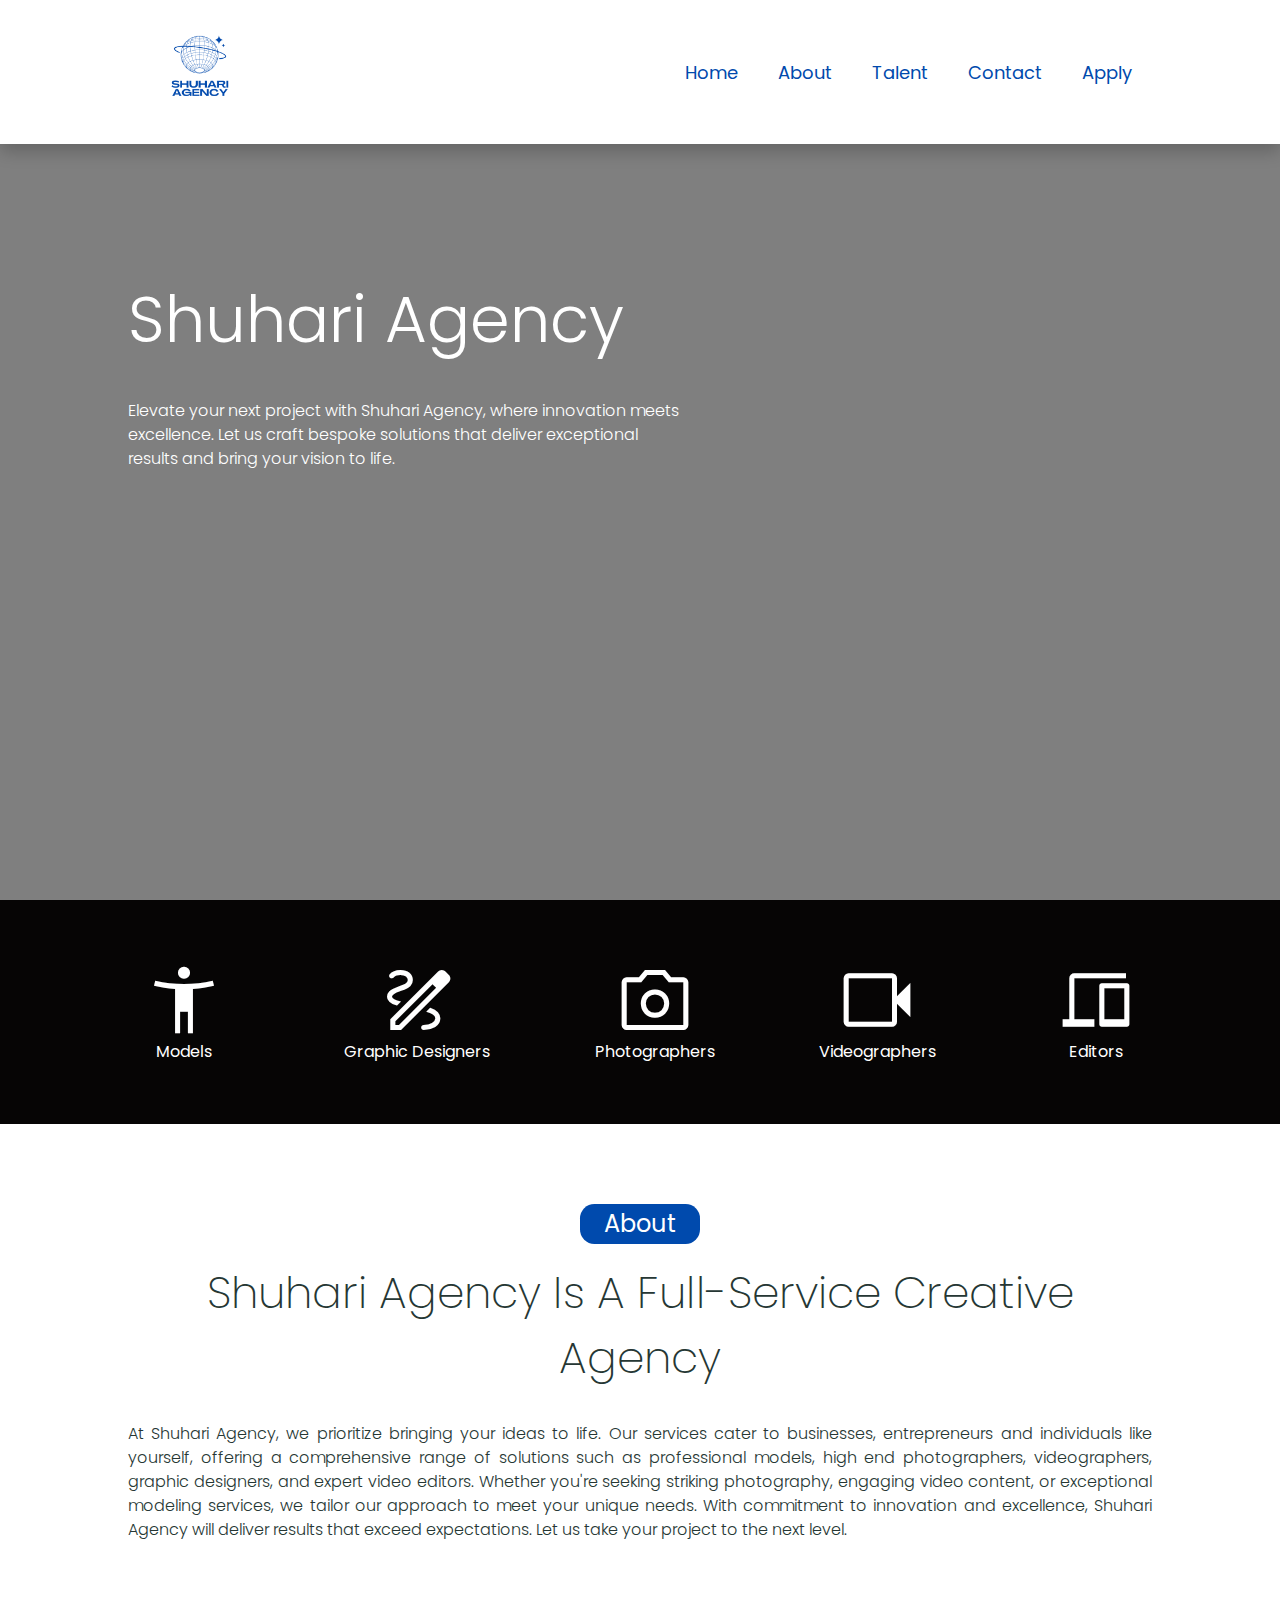
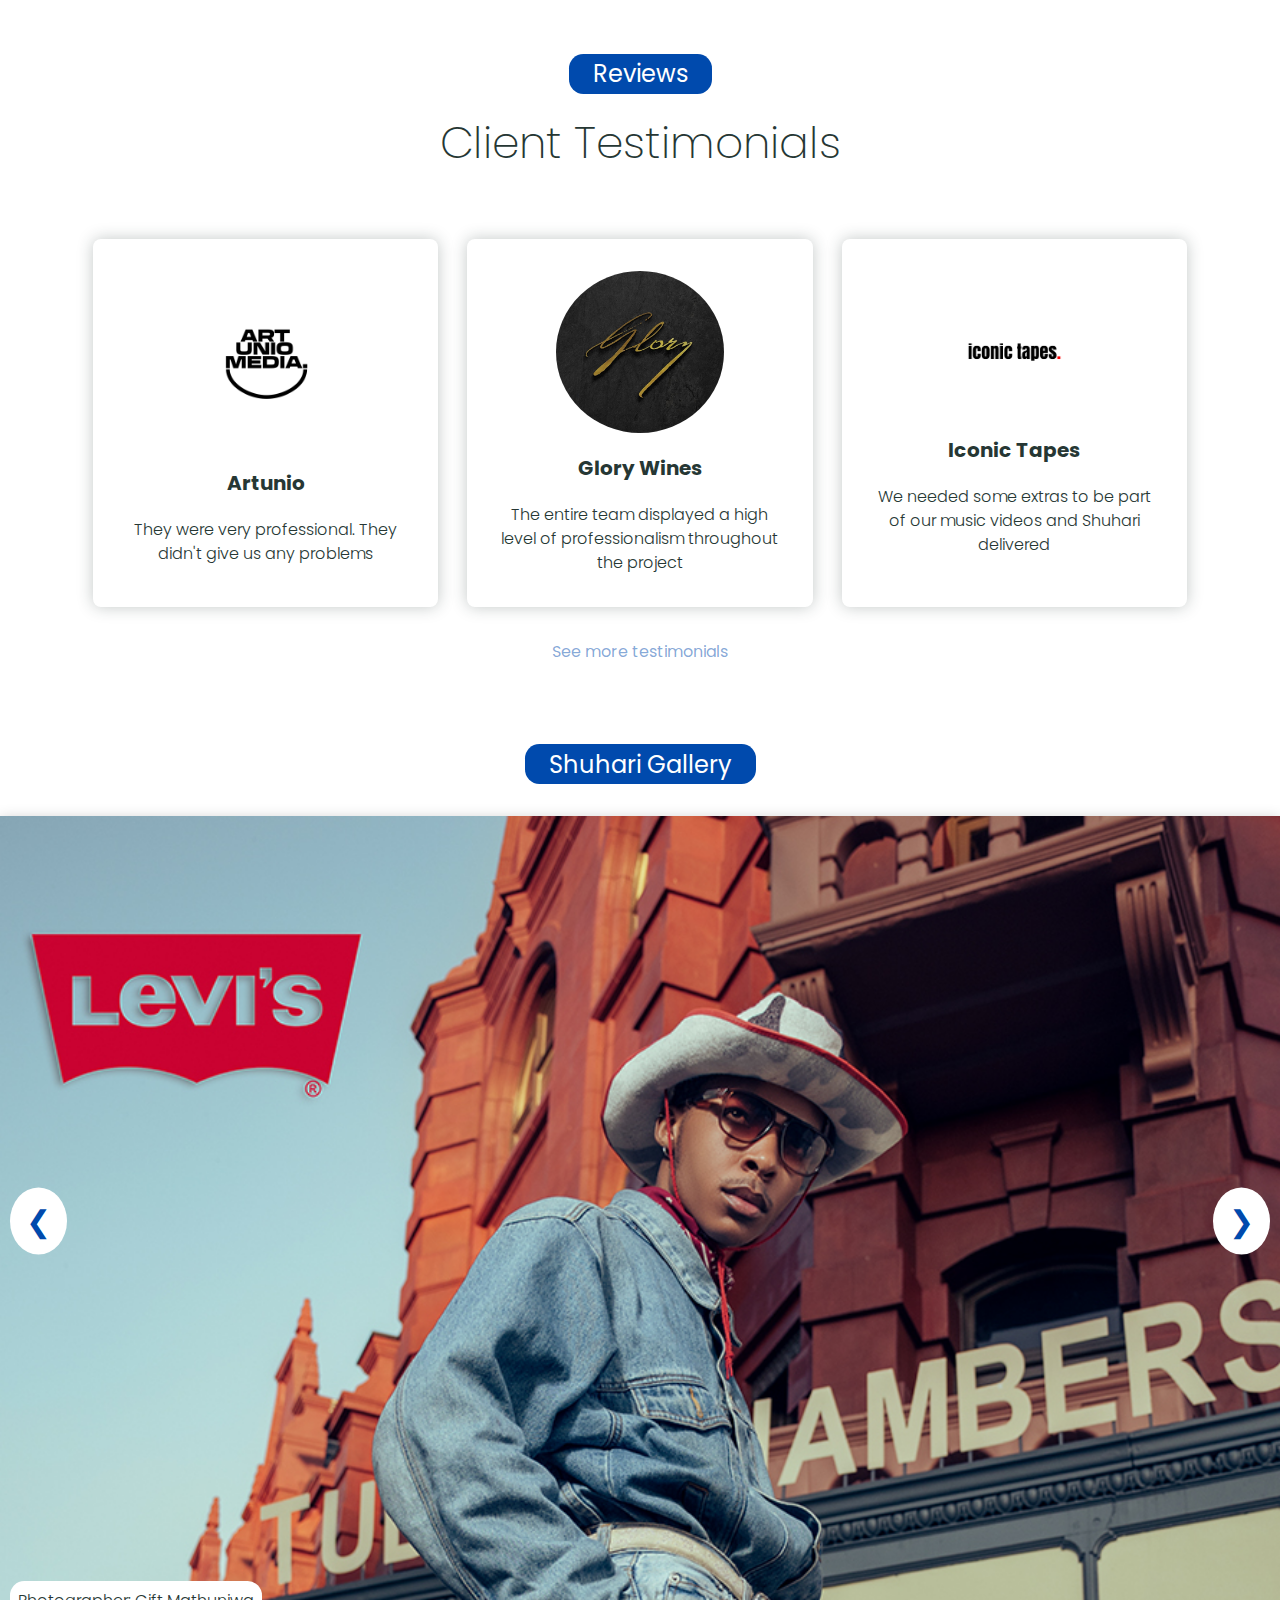
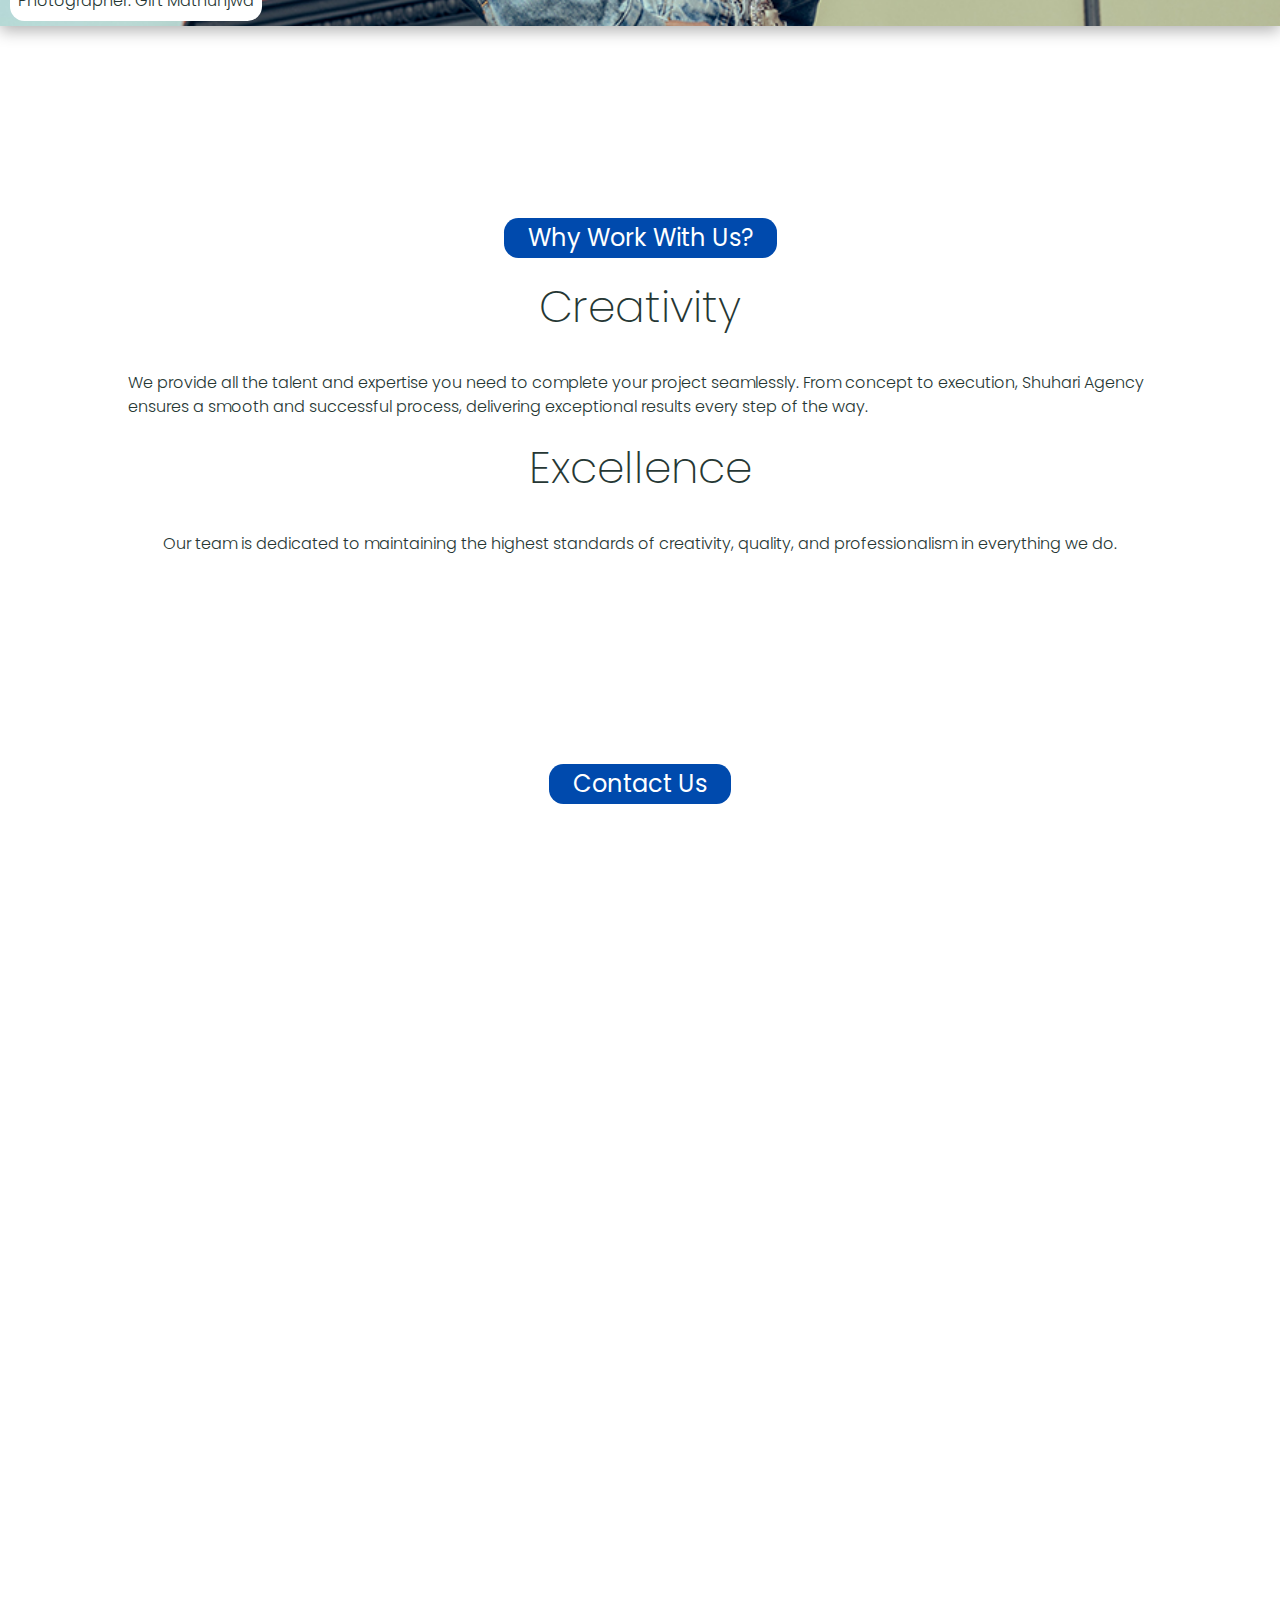
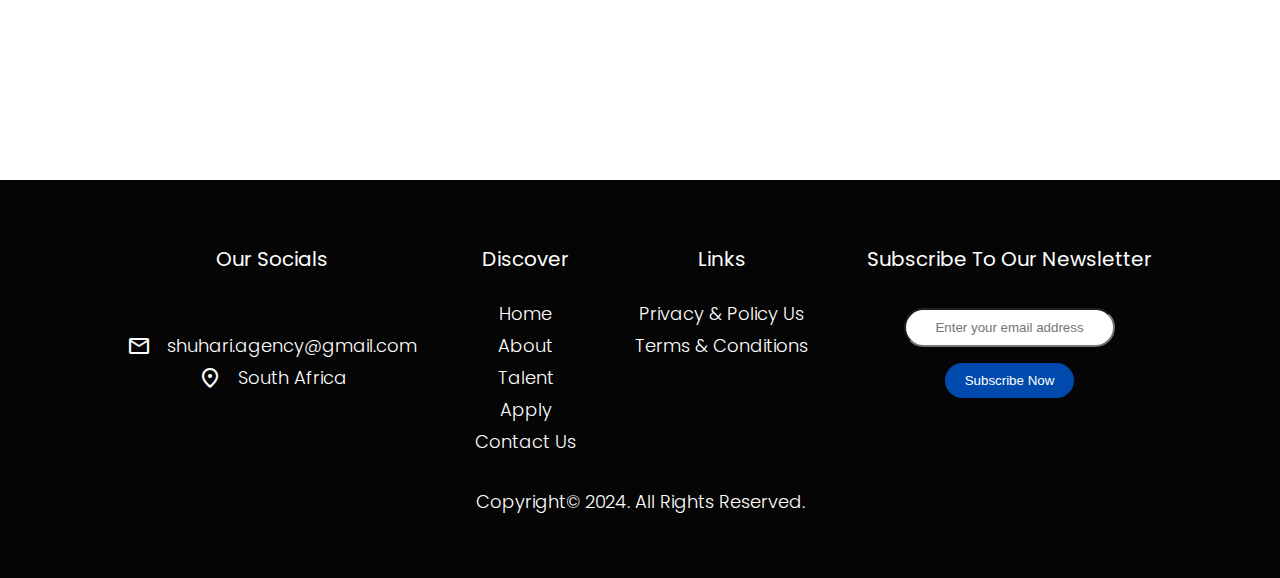
==== commit 0af2885b: "changes" ====
--- a/index.html
+++ b/index.html
@@ -261,10 +261,7 @@
 
             </p></div>
         </div>
-        <div class="contributions-img">
-            <!-- <img src="./images/Lona Ngwenze/Lona Ngwenze.png" alt="" id="arrow"> -->
-            <!-- <img src="./images/Nande Maxawula/FullSizeRender.jpeg" alt="" id="con-card"> -->
-        </div>
+        
     </section>
     <!-- end of contributions -->
 
--- a/styles.css
+++ b/styles.css
@@ -77,6 +77,7 @@
     text-decoration: none;
     color: var(--primary-color-5);
 }
+
 ul{
     list-style-type: none;
 }
@@ -906,6 +907,7 @@
     flex-direction: row;
     height: 100%;
     width: 100%;
+    margin: auto;
     max-width: 100vw;
     /* border: 2px solid #000080 ; */
 }
@@ -913,19 +915,10 @@
 .contributions-text{
     display: flex;
     flex-direction: column;
-    max-width: 50%;
-}
-.contributions-img{
-    background: url(./models/Models/Thayanda/2.jpg);
-    background-position: center;
-    background-repeat: no-repeat;
-    background-size: cover;
-    /* border: 2px solid #00715d; */
-    width: 60rem;
-    max-width:45%;
-    display: flex;
-    /* max-height: 30rem; */
-}
+    align-items: center;
+    /* max-width: 50%; */
+}
+
 #arrow{
    position: relative; 
    right: 12rem;
@@ -1009,7 +1002,36 @@
     text-transform: capitalize;
     font-family: var(--ff-primary-1);
   }
-  
+  .application-container{
+    display:flex;
+    flex-direction:column;
+    gap:2rem;
+    text-align: center;
+    overflow-x: hidden;
+  }
+  .application{
+    height:100rem;
+    overflow-y: hidden;
+  }
+  .outlines{
+    display:flex;
+    justify-content: center;
+    gap: 1rem;
+  }
+  .cat{
+    background: var(--primary-color-6);
+    transition: var(--transition);
+  }
+  .cat:hover{
+    background: var(--primary-color-3);
+  }
+  .cat a{
+    width: 100%;
+  }
+  .cat p{
+    padding: 1rem;
+    color: var(--primary-color-5);
+  }
   .option{
     display: flex;
     align-items: center;
@@ -1066,6 +1088,11 @@
 
   .apply-form button:hover {
     background-color: #0056b3;
+  }
+  @media screen and (max-width: 992px) {
+    .outlines{
+        flex-direction: column;
+    }
   }
 /* ==========
 contact
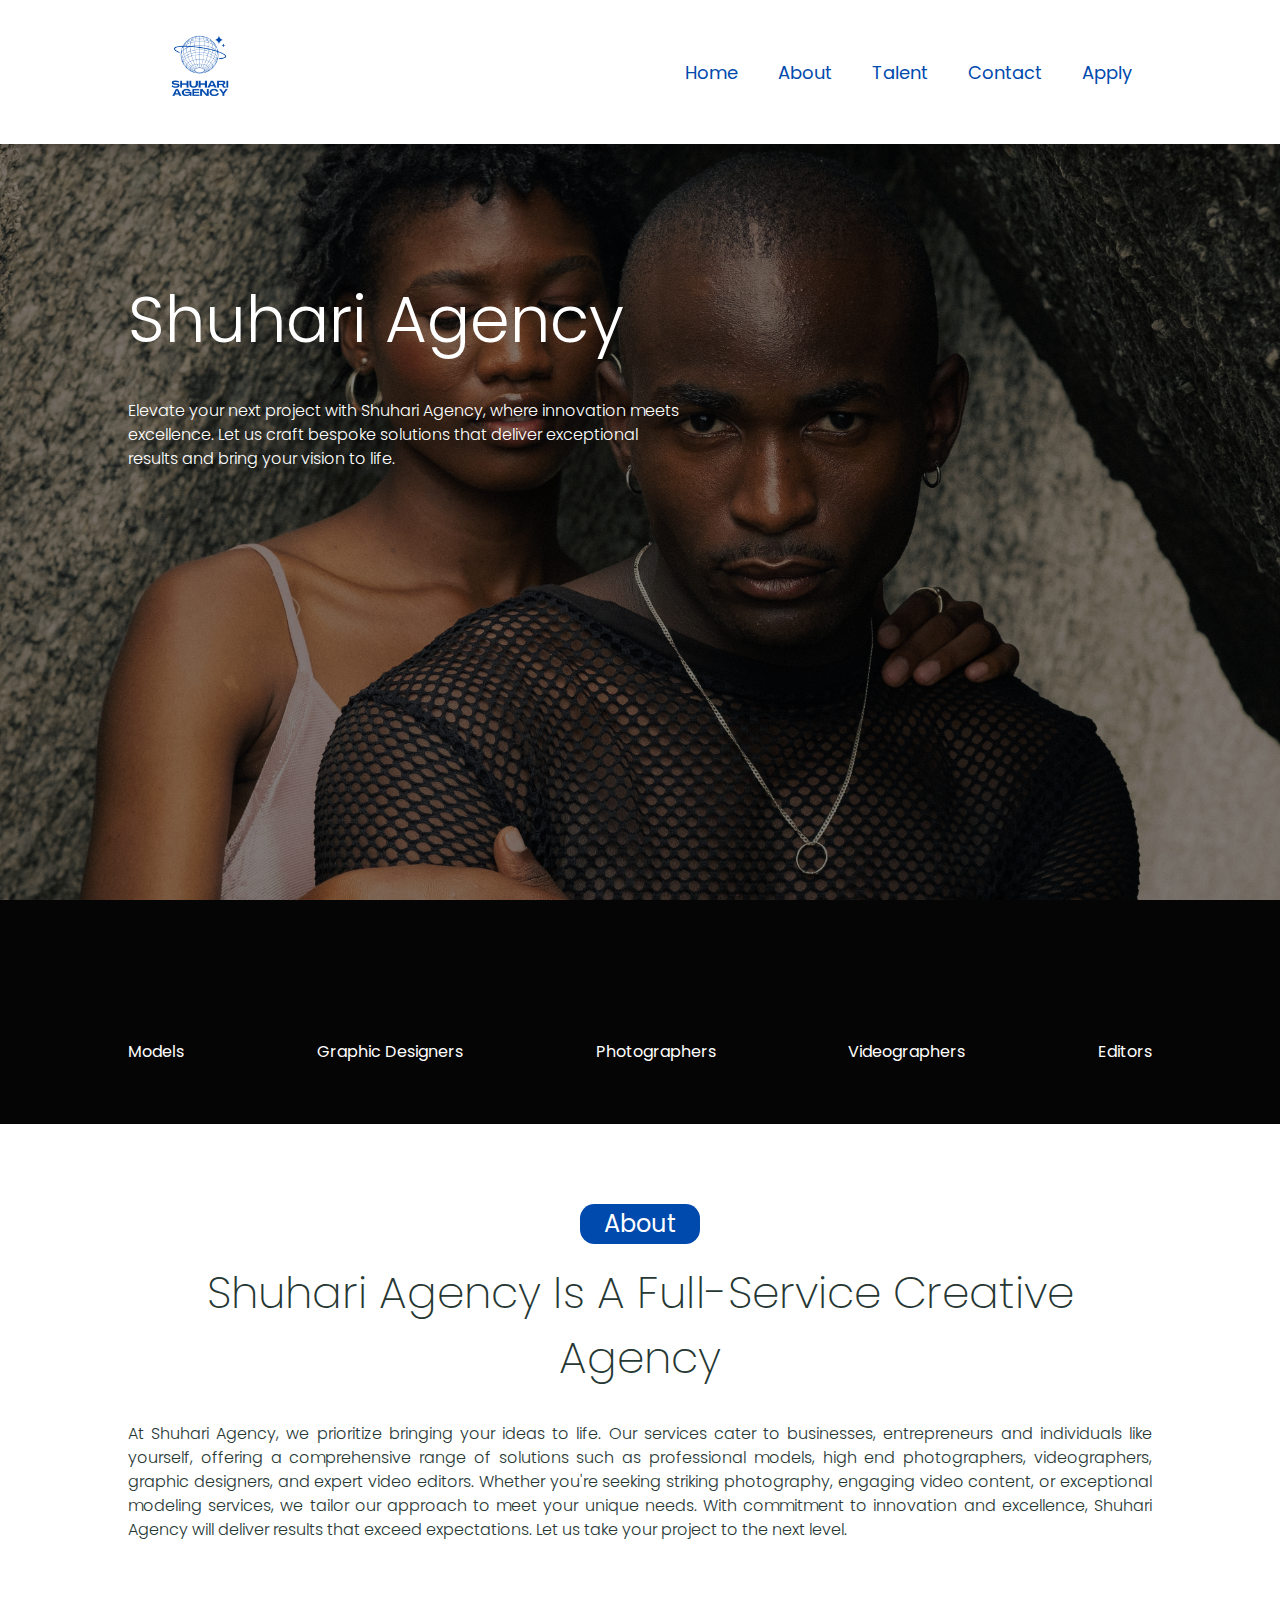
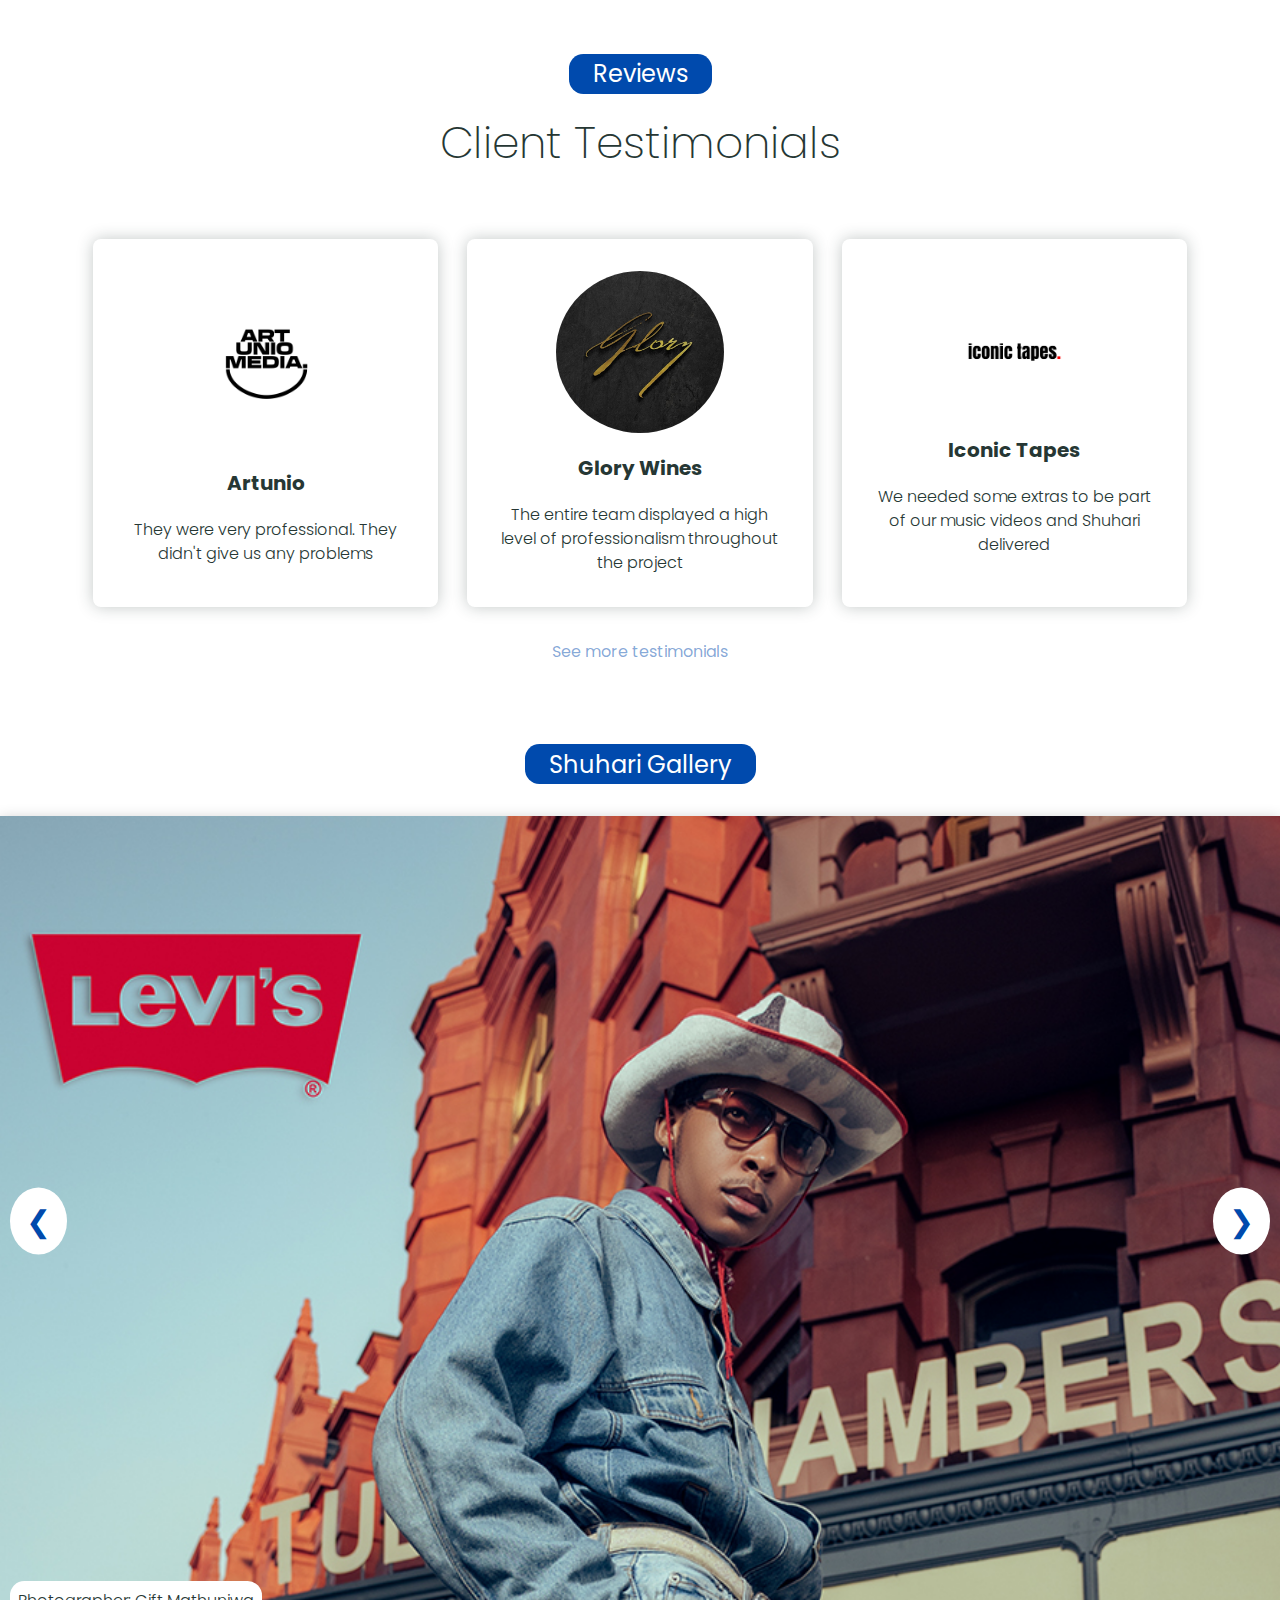
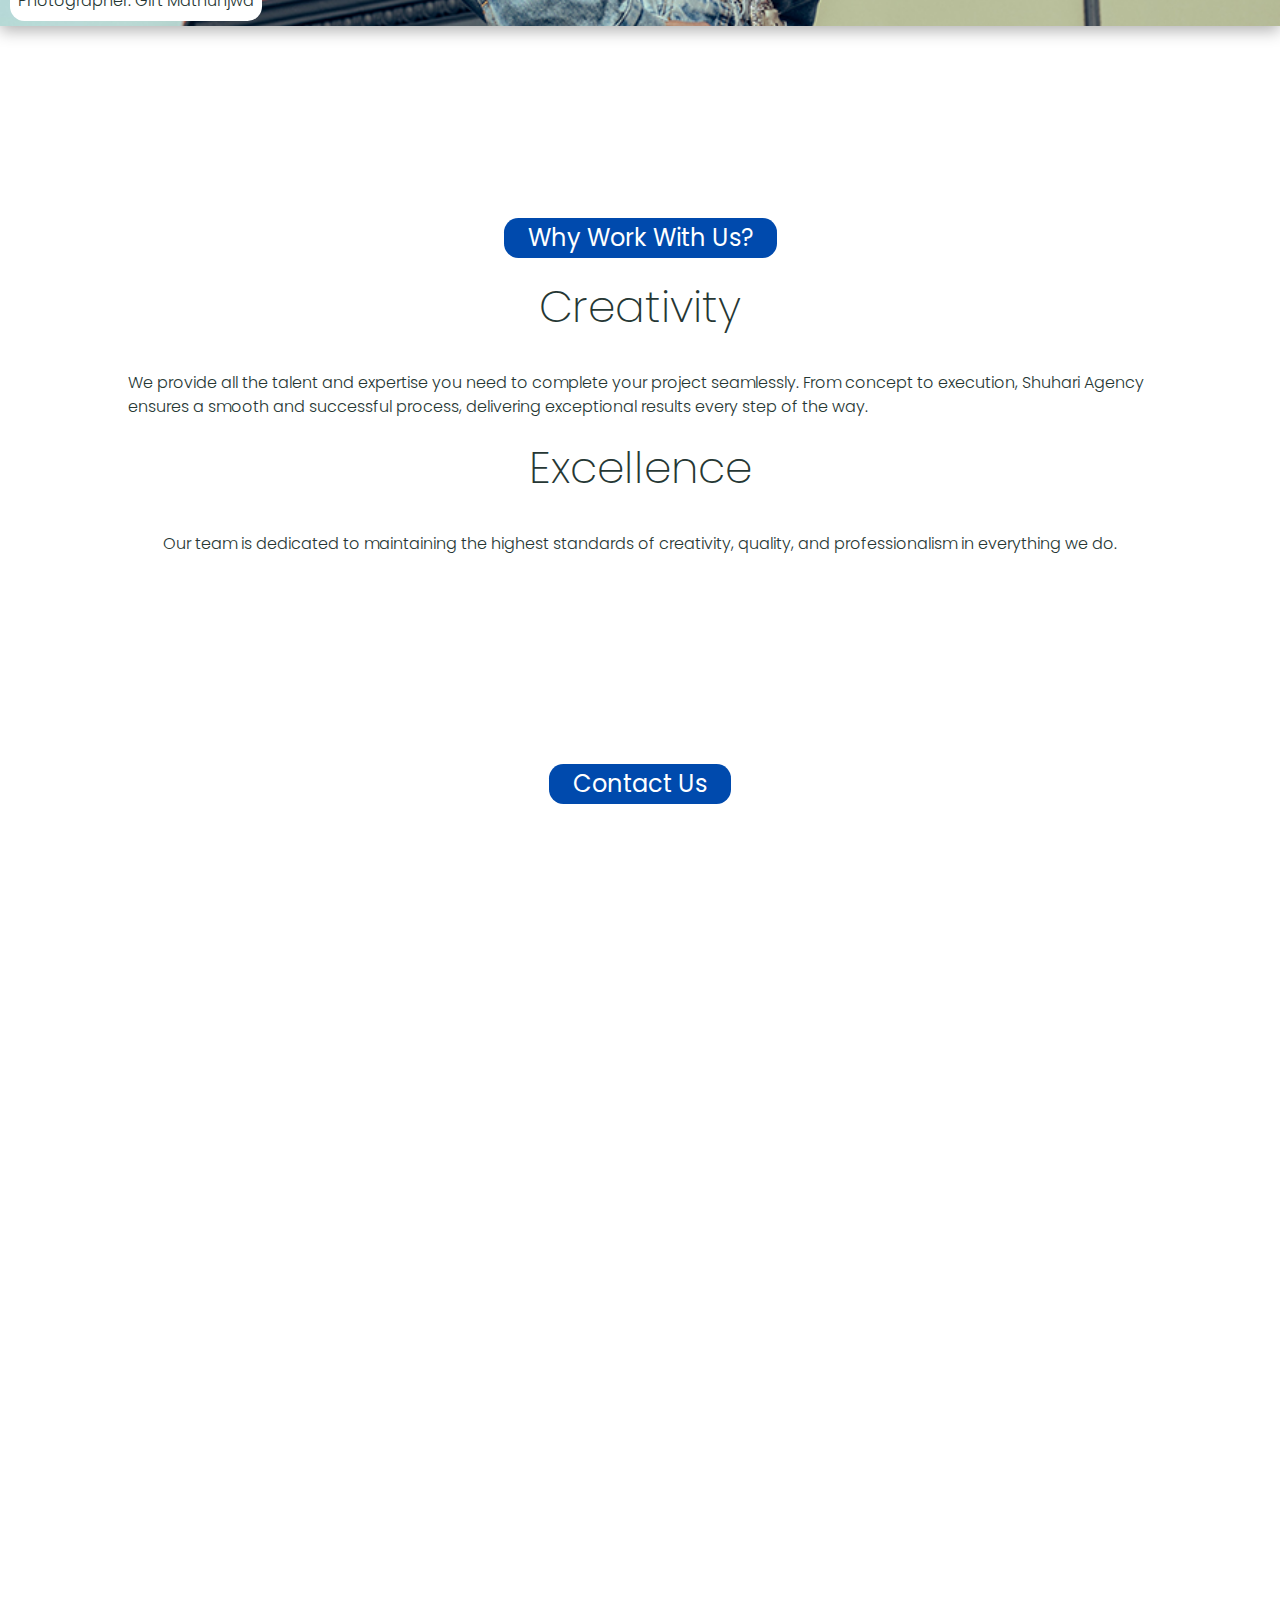
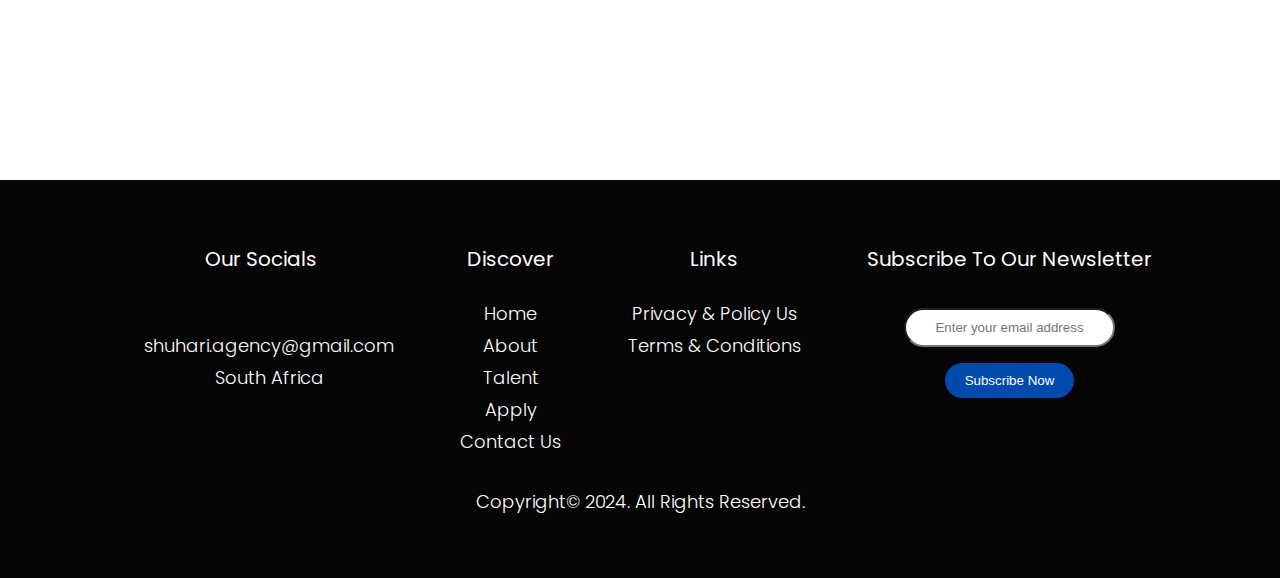
==== commit caaf4e1e: "changes" ====
--- a/index.html
+++ b/index.html
@@ -8,20 +8,10 @@
     <!-- styles -->
     <link rel="stylesheet" href="styles.css"></link>
     <!-- icons -->
-    <link rel="stylesheet" href="https://fonts.googleapis.com/css2?family=Material+Symbols+Outlined:opsz,wght,FILL,GRAD@20..48,100..700,0..1,-50..200" />
     <link rel="icon" href="favicon_io/favicon-16x16.png" type="image/x-icon">
     <link rel="stylesheet" href="https://cdnjs.cloudflare.com/ajax/libs/font-awesome/6.6.0/css/all.min.css" integrity="sha512-Kc323vGBEqzTmouAECnVceyQqyqdsSiqLQISBL29aUW4U/M7pSPA/gEUZQqv1cwx4OnYxTxve5UMg5GT6L4JJg==" crossorigin="anonymous" referrerpolicy="no-referrer" />
     <!-- js -->
-    <script src="script.js" defer></script>
-    
-    <script type="text/javascript">
-    (function(){
-    emailjs.init({
-        publicKey: "JpMadjj0p8juxtZky",
-    });
-    })();
-    </script>
-    
+    <script src="script.js" defer></script>    
 </head>
 <body>
     <!-- home page -->
@@ -54,43 +44,33 @@
         <ul class="facts-items">
             
             <li> <a href="models.html">
-                <div class="icon"><span class="material-symbols-outlined">
-                    accessibility_new
-                    </span></div>
+                <div class="icon"><i class="fa-solid fa-person"></i></div>
                 <!-- <div class="number"><h2>20 +</h2></div> -->
                 <div class="fact-text"><p>models</p></div>
                 </a>
             </li>
             <li> <a href="graphicDesigner.html">
-                <div class="icon"><span class="material-symbols-outlined">
-                    draw
-                    </span></div>
+                <div class="icon"><i class="fa-solid fa-pen"></i></div>
                 <!-- <div class="number"><h2>10 +</h2></div> -->
                 <div class="fact-text"><p>graphic designers</p></div>
                 </a>
             </li>
             <li>
             <a href="photographers.html">
-                <div class="icon"><span class="material-symbols-outlined">
-                    photo_camera
-                    </span></div>
+                <div class="icon"><i class="fa-solid fa-camera"></i></div>
                 <!-- <div class="number"><h2>10 +</h2></div> -->
                 <div class="fact-text"><p>photographers</p></div>
                 </a>
             </li>
             <li> 
                 <a href="videosgrapher.html">
-                <div class="icon"><span class="material-symbols-outlined">
-                    videocam
-                    </span></div>
+                <div class="icon"><i class="fa-solid fa-video"></i></div>
                 <!-- <div class="number"><h2>10 +</h2></div> -->
                 <div class="fact-text"><p>videographers</p></div>
                 </a>
             </li>
             <li> <a href="editors.html">
-                <div class="icon"><span class="material-symbols-outlined">
-                    devices
-                    </span></div>
+                <div class="icon"><i class="fa-solid fa-computer"></i></div>
                 <!-- <div class="number"><h2>10 +</h2></div> -->
                 <div class="fact-text"><p>editors</p></div>
                 </a>
@@ -130,9 +110,7 @@
             </div>
             <div class="features-card">
                 <div class="card-icon">
-                    <!-- <span class="material-symbols-outlined">
-                        record_voice_over
-                        </span> -->
+                    
                         <img src="./Worked with/Glory Wines_.jpg" alt="">
                 </div>
                 <div class="card-title"><h3>glory wines</h3></div>
@@ -140,9 +118,7 @@
             </div>
             <div class="features-card">
                 <div class="card-icon">
-                    <!-- <span class="material-symbols-outlined">
-                        record_voice_over
-                        </span> -->
+                    
                         <img src="./Worked with/ICONIC TAPES.jpeg" alt="">
                 </div>
                 <div class="card-title"><h3>iconic tapes</h3></div>
@@ -166,7 +142,7 @@
             </div>
           </div>
         <div class="carousel-item">
-            <img src="./models/Models/Hussein/2.jpeg" alt="Hussein">
+            <img src="./models/Models/Hussein/2.jpg" alt="Hussein">
             <div class="carousel-caption">
                 <p>Model: Hussein</p>
                 <div class="btn"><a href="apply.html">apply</a></div>
@@ -187,14 +163,14 @@
         </div>
       </div>
       <div class="carousel-item">
-        <img src="./graphic designers/Graphic Design/Mabeka Kola/1.jpg" alt="Mabeka Kola">
+        <img src="./graphic designers/Graphic Design/Mabeka Kola/2.png" alt="Mabeka Kola">
         <div class="carousel-caption">
             <p>Graphic designer: Mabeka Kola</p>
             <div class="btn"><a href="apply.html">apply</a></div>
         </div>
       </div>
       <div class="carousel-item">
-        <img src="./photographers/Photographers/Katlego Khumalo/Katlego Khumalo/1.jpeg" alt="Katlego Khumalo">
+        <img src="./photographers/Photographers/Katlego Khumalo/Katlego Khumalo/1.jpg" alt="Katlego Khumalo">
         <div class="carousel-caption">
             <p>Photographer: Katlego Khumalo </p>
             <div class="btn"><a href="apply.html">apply</a></div>
@@ -236,19 +212,7 @@
     <button class="prev" onclick="prevSlide()">&#10094;</button>
     <button class="next" onclick="nextSlide()">&#10095;</button>
   </div>
-    <!-- end of gallery -->
-    <!-- random img -->
-    <!-- <section class="random-img">
-        <div class="text-container">
-            <div class="random-img-main-text"><h1>gallery</h1></div>
-            <div class="random-img-sub-text">
-                <p>Check out some of the work we have done.</p>
-            </div>
-            <div class="btn random-img-btn"><a href="#contact-us">apply</a></div>
-        </div>
-    </section> -->
-    <!-- end of random img -->
-    
+        
     <!-- contributions -->
     <section class="contributions-container" id="contributions">
         <div class="contributions-text">
@@ -267,28 +231,12 @@
 
     <!-- contact -->
     <section class="contact-container" id="contact-us">
-        <!-- <div class="contact-img">
-            <img src="./images/Elisa Mahloane/ELISA.png" alt="" id="contact-img">
-        </div> -->
         <div class="contact-text">
             <div class="contact-title"><h2>contact us</h2></div>
-            <!-- <div class="contact-main-text"><h1>Lets Create</h1></div>             -->
+            
         </div>
         <div class="contact-btn-con">
-            <!-- <form class="contact-form" id="contact-form" onsubmit="sendContactMail()">
-                <label for="contact-name">Name</label>
-                <input type="text" id="contact-name" name="name" required>
-            
-                <label for="contact-email">Email</label>
-                <input type="email" id="contact-email" name="email" required>
-            
-                <label for="contact-message">Message</label>
-                <textarea id="contact-message" name="message" rows="4" required></textarea>
-            
-                <button type="submit">Send</button>
-                
-              </form> -->
-              <script type="text/javascript" src="https://form.jotform.com/jsform/243234163507047"></script>
+              <script type="text/javascript" src="https://form.jotform.com/jsform/243234163507047" defer></script>
         </div>
     </section>
     <!-- end of contact -->
--- a/styles.css
+++ b/styles.css
@@ -1,12 +1,6 @@
 /* =============
 fonts
 ===============*/
-@import url('https://fonts.googleapis.com/css2?family=Metrophobic&display=swap');
-@import url('https://fonts.googleapis.com/css2?family=Metrophobic&family=Raleway:ital,wght@0,100..900;1,100..900&family=Roboto:ital,wght@0,100;0,300;0,400;0,500;0,700;0,900;1,100;1,300;1,400;1,500;1,700;1,900&display=swap');
-@import url('https://fonts.googleapis.com/css2?family=Metrophobic&family=Roboto:ital,wght@0,100;0,300;0,400;0,500;0,700;0,900;1,100;1,300;1,400;1,500;1,700;1,900&display=swap');
-@import url('https://fonts.googleapis.com/css2?family=Josefin+Sans:wght@100;200;300;400;500;600&family=Neonderthaw&family=Playfair+Display&family=Roboto+Slab:wght@300;400;500;700&family=Roboto:wght@100;300&family=Shadows+Into+Light&display=swap');
-
-@import url('https://fonts.googleapis.com/css2?family=DM+Serif+Display:ital@0;1&family=Poppins:ital,wght@0,100;0,300;0,400;1,100&display=swap');
 @import url('https://fonts.googleapis.com/css2?family=Metrophobic&family=Poppins:ital,wght@0,100;0,200;0,300;0,400;0,500;0,600;0,700;0,800;0,900;1,100;1,200;1,300;1,400;1,500;1,600;1,700;1,800;1,900&family=Raleway:ital,wght@0,100..900;1,100..900&family=Roboto:ital,wght@0,100;0,300;0,400;0,500;0,700;0,900;1,100;1,300;1,400;1,500;1,700;1,900&display=swap');
 
 /* =============
@@ -57,12 +51,7 @@
 max-width: 100vw;
 overflow-x: hidden;
 }
-/* @media screen and (max-width:1920px){
-    body{
-        width: 1390px;
-        
-    }
-} */
+
  .fa-brands{
     font-size: 3rem;
     color: var(--primary-color-5);
@@ -187,7 +176,7 @@
     display: flex;
     flex-direction: column;
     background-image: linear-gradient(rgba(0, 0, 0, 0.5), rgba(0, 0, 0, 0.5)), 
-        url(./models/Models/Hussein/profile.jpg);
+        url(./models/Models/Hussein/3.jpg);
     background-attachment: fixed;
     background-position: center;
     background-repeat: no-repeat;
@@ -525,15 +514,15 @@
     padding: 0 1rem;
     margin: auto;
 }
-.icon .material-symbols-outlined{
-    font-size: 5rem;
+.icon .fa-solid{
+    font-size: 3rem;
     display: flex;
     justify-items: center;
     align-items: center;
     margin: auto;
     transition: var(--transition);
 }
-.icon .material-symbols-outlined:hover{
+.icon .fa-solid:hover{
     color: var(--primary-color-6);
 }
 
@@ -600,7 +589,9 @@
     margin: auto;
     /* text-align: center; */
 }
-
+.about-us-btn:hover{
+    background: var(--primary-color-1);
+}
 
 @media screen and (max-width:576px){
     .about-text-container{
@@ -1608,7 +1599,9 @@
     /* font-size: 16px; */
     transition: background-color 0.3s ease;
   }
-  
+  .email p,.location p{
+    gap: 1rem;
+  }
   .subscribe-btn:hover {
     background-color: var(--primary-color-3);
   }
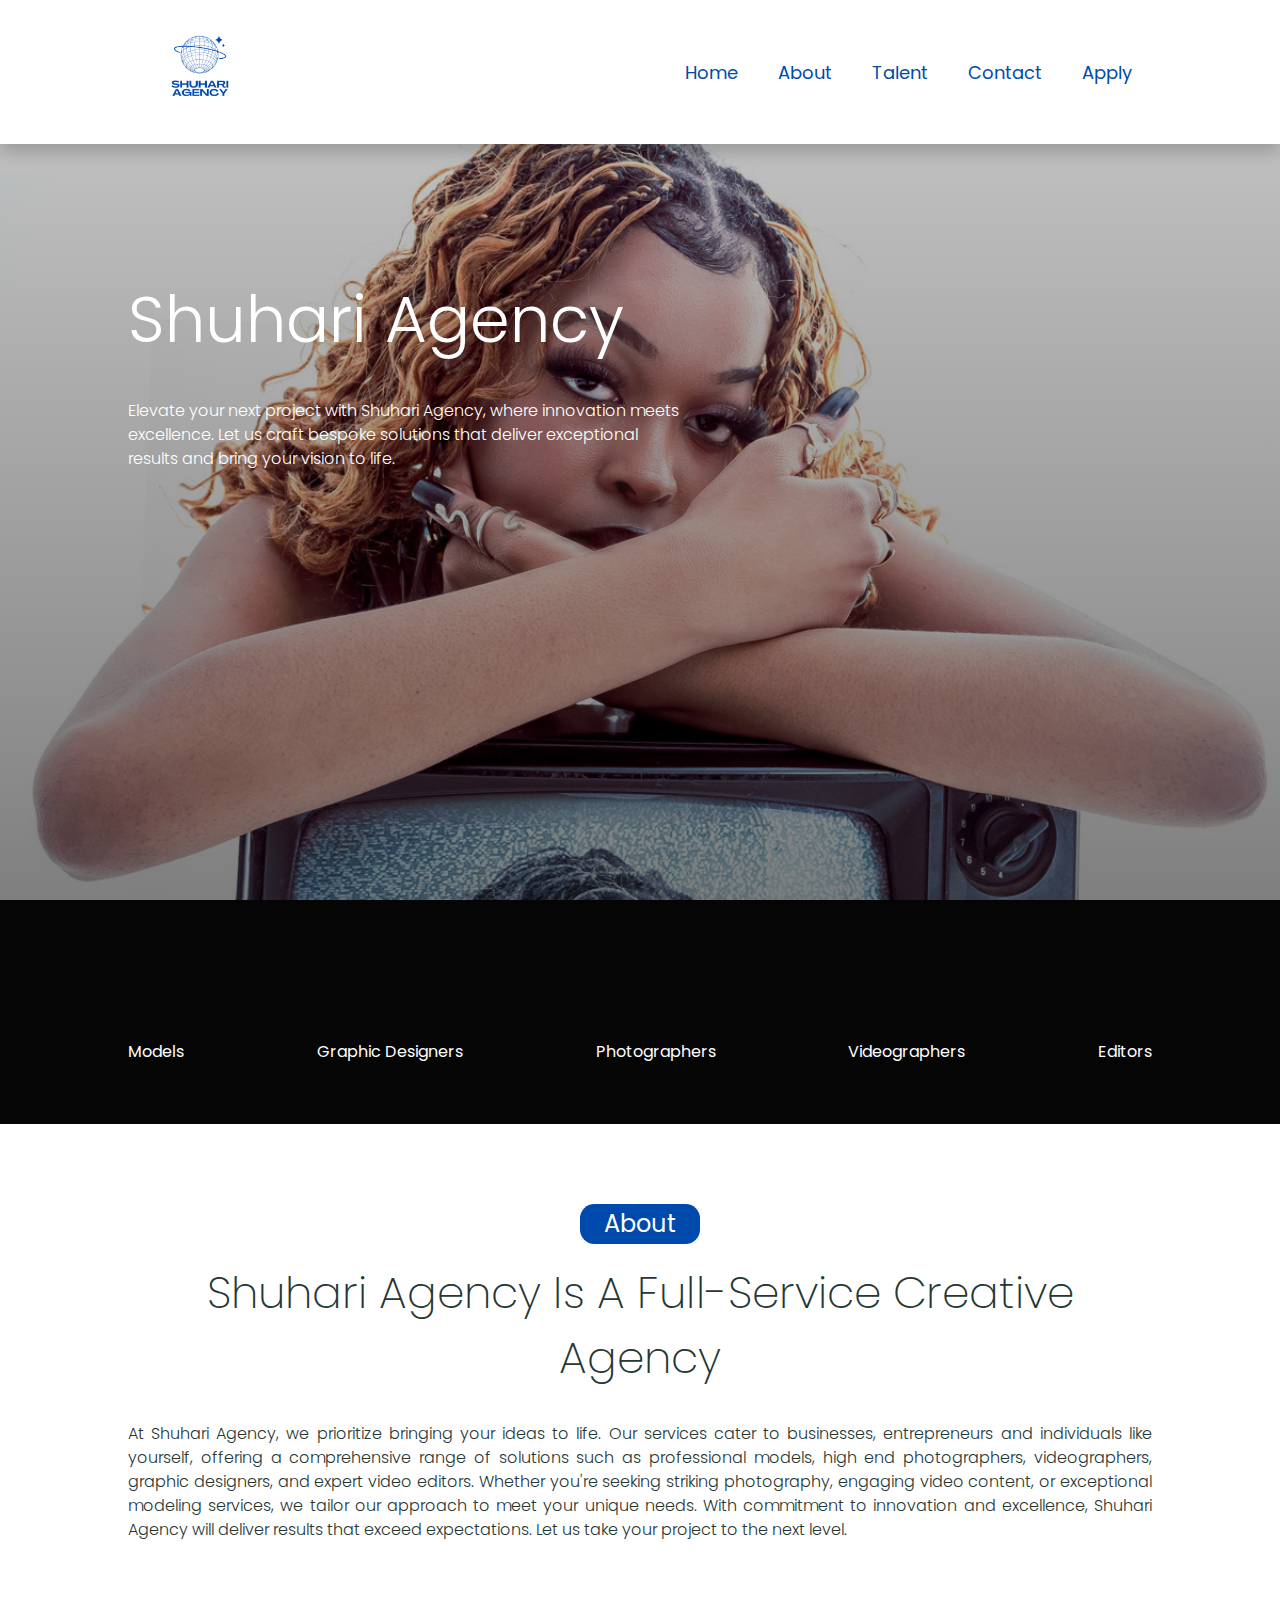
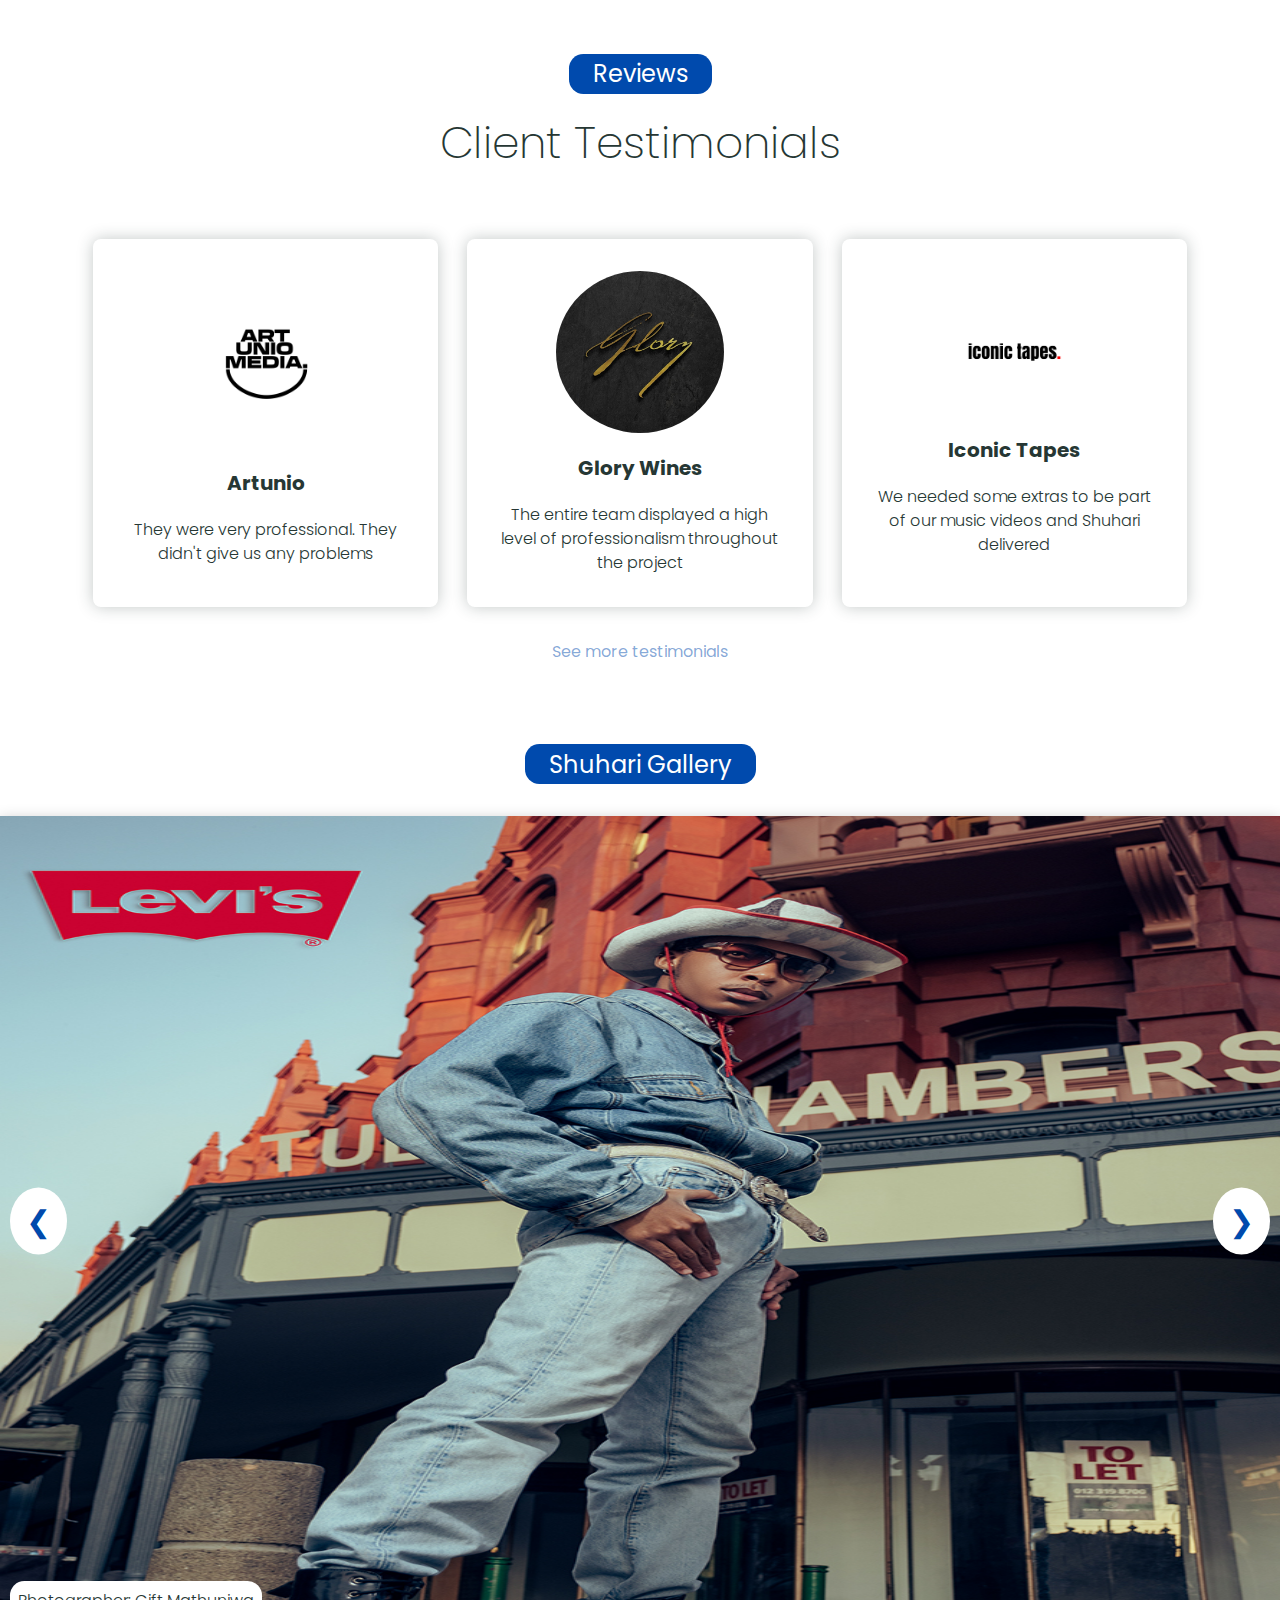
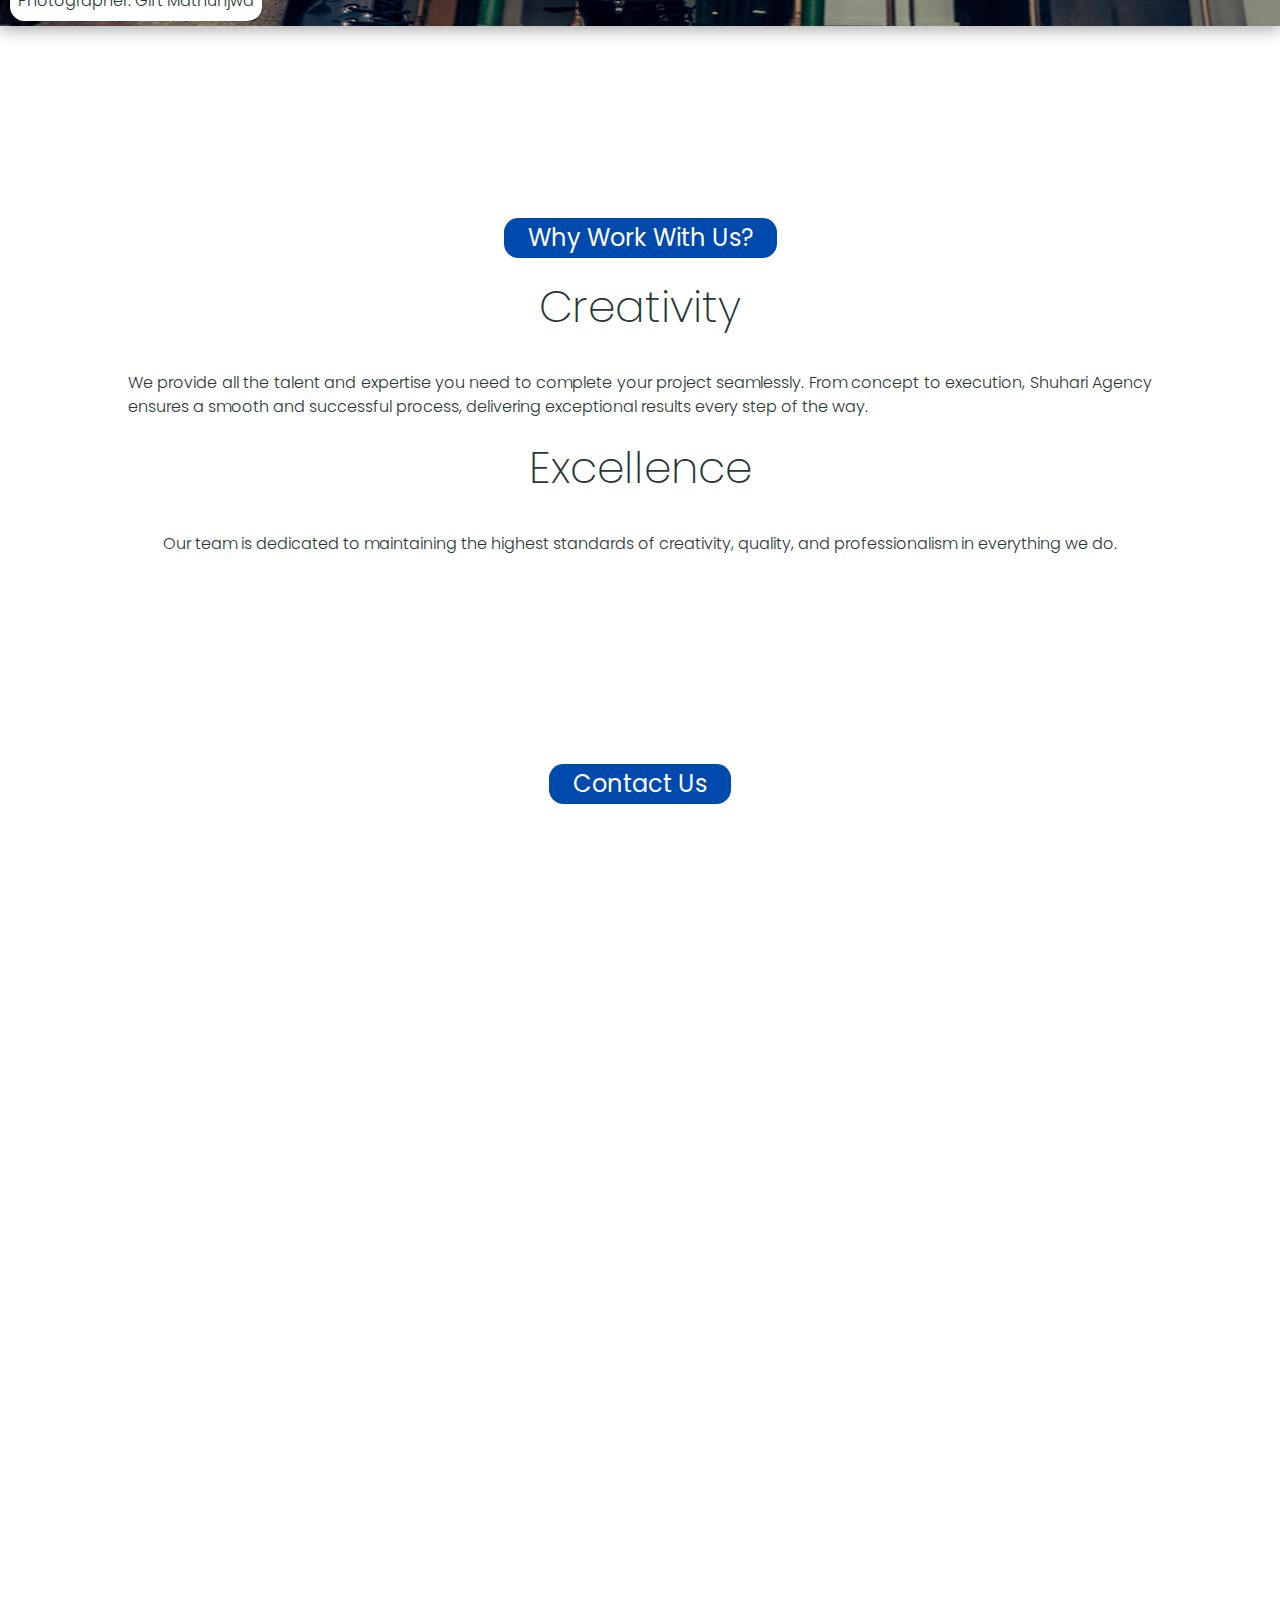
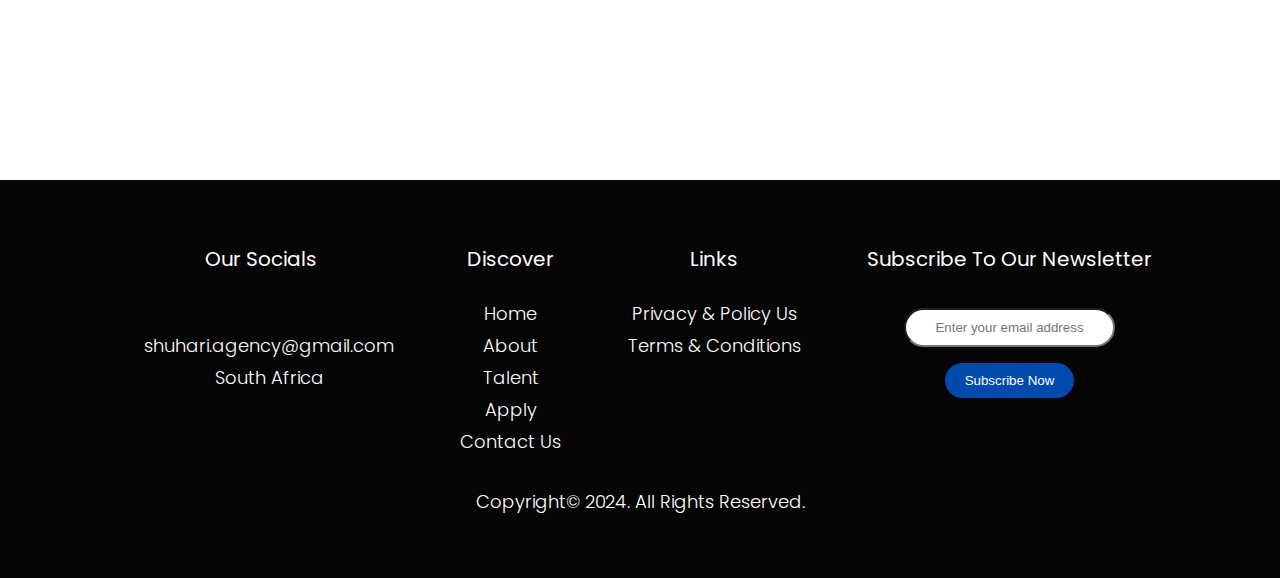
==== commit 37f446a0: "changes" ====
--- a/index.html
+++ b/index.html
@@ -141,13 +141,6 @@
                 <div class="btn"><a href="apply.html">apply</a></div>
             </div>
           </div>
-        <div class="carousel-item">
-            <img src="./models/Models/Hussein/2.jpg" alt="Hussein">
-            <div class="carousel-caption">
-                <p>Model: Hussein</p>
-                <div class="btn"><a href="apply.html">apply</a></div>
-            </div>
-        </div>
       <div class="carousel-item">
         <img src="./photographers/Photographers/Melo Bopape/profile p.jpg" alt="Melo Bopape">
         <div class="carousel-caption">
@@ -163,7 +156,7 @@
         </div>
       </div>
       <div class="carousel-item">
-        <img src="./graphic designers/Graphic Design/Mabeka Kola/2.png" alt="Mabeka Kola">
+        <img src="./graphic designers/Graphic Design/Mabeka Kola/4.png" alt="Mabeka Kola">
         <div class="carousel-caption">
             <p>Graphic designer: Mabeka Kola</p>
             <div class="btn"><a href="apply.html">apply</a></div>
--- a/styles.css
+++ b/styles.css
@@ -175,8 +175,8 @@
     height: 100vh;
     display: flex;
     flex-direction: column;
-    background-image: linear-gradient(rgba(0, 0, 0, 0.5), rgba(0, 0, 0, 0.5)), 
-        url(./models/Models/Hussein/3.jpg);
+    background-image: linear-gradient(rgba(0, 0, 0, 0.2), rgba(0, 0, 0, 0.5)), 
+        url(./models/Models/1.JPG);
     background-attachment: fixed;
     background-position: center;
     background-repeat: no-repeat;
@@ -363,6 +363,11 @@
 .nav-mobile a{
     font-family: var(--ff-primary-1);
     text-transform: capitalize;
+}
+#menu{
+    font-size: 2.5rem;
+    color: var(--primary-color-6);
+    cursor: pointer;
 }
 .dropdown-content li a:hover {
     background-color: var(--primary-color-6); /* Hover background color */
@@ -791,9 +796,9 @@
   }
   
   .carousel-item img {
-    width: 100%;
-    /* height: 100%; */
-    object-fit: cover;
+    /* width: 100%; */
+    height: 100%;
+    /* object-fit: cover; */
   }
   
   .carousel-caption {
@@ -844,8 +849,11 @@
   }
   @media screen and (max-width:576px){
     .carousel{
-        height: 60vh;
+        height: 70vh;
         width: 100vw;
+    }
+    .carousel-item img{
+        height: 70%;
     }
     .gallery-container{
         padding: 0;
@@ -907,6 +915,7 @@
     display: flex;
     flex-direction: column;
     align-items: center;
+    text-align: justify;
     /* max-width: 50%; */
 }
 
@@ -1229,7 +1238,7 @@
 }
 .details{
     display: flex;
-    gap: 0rem;
+    gap: 1rem;
 }
 .images-container{
     width: 100%;
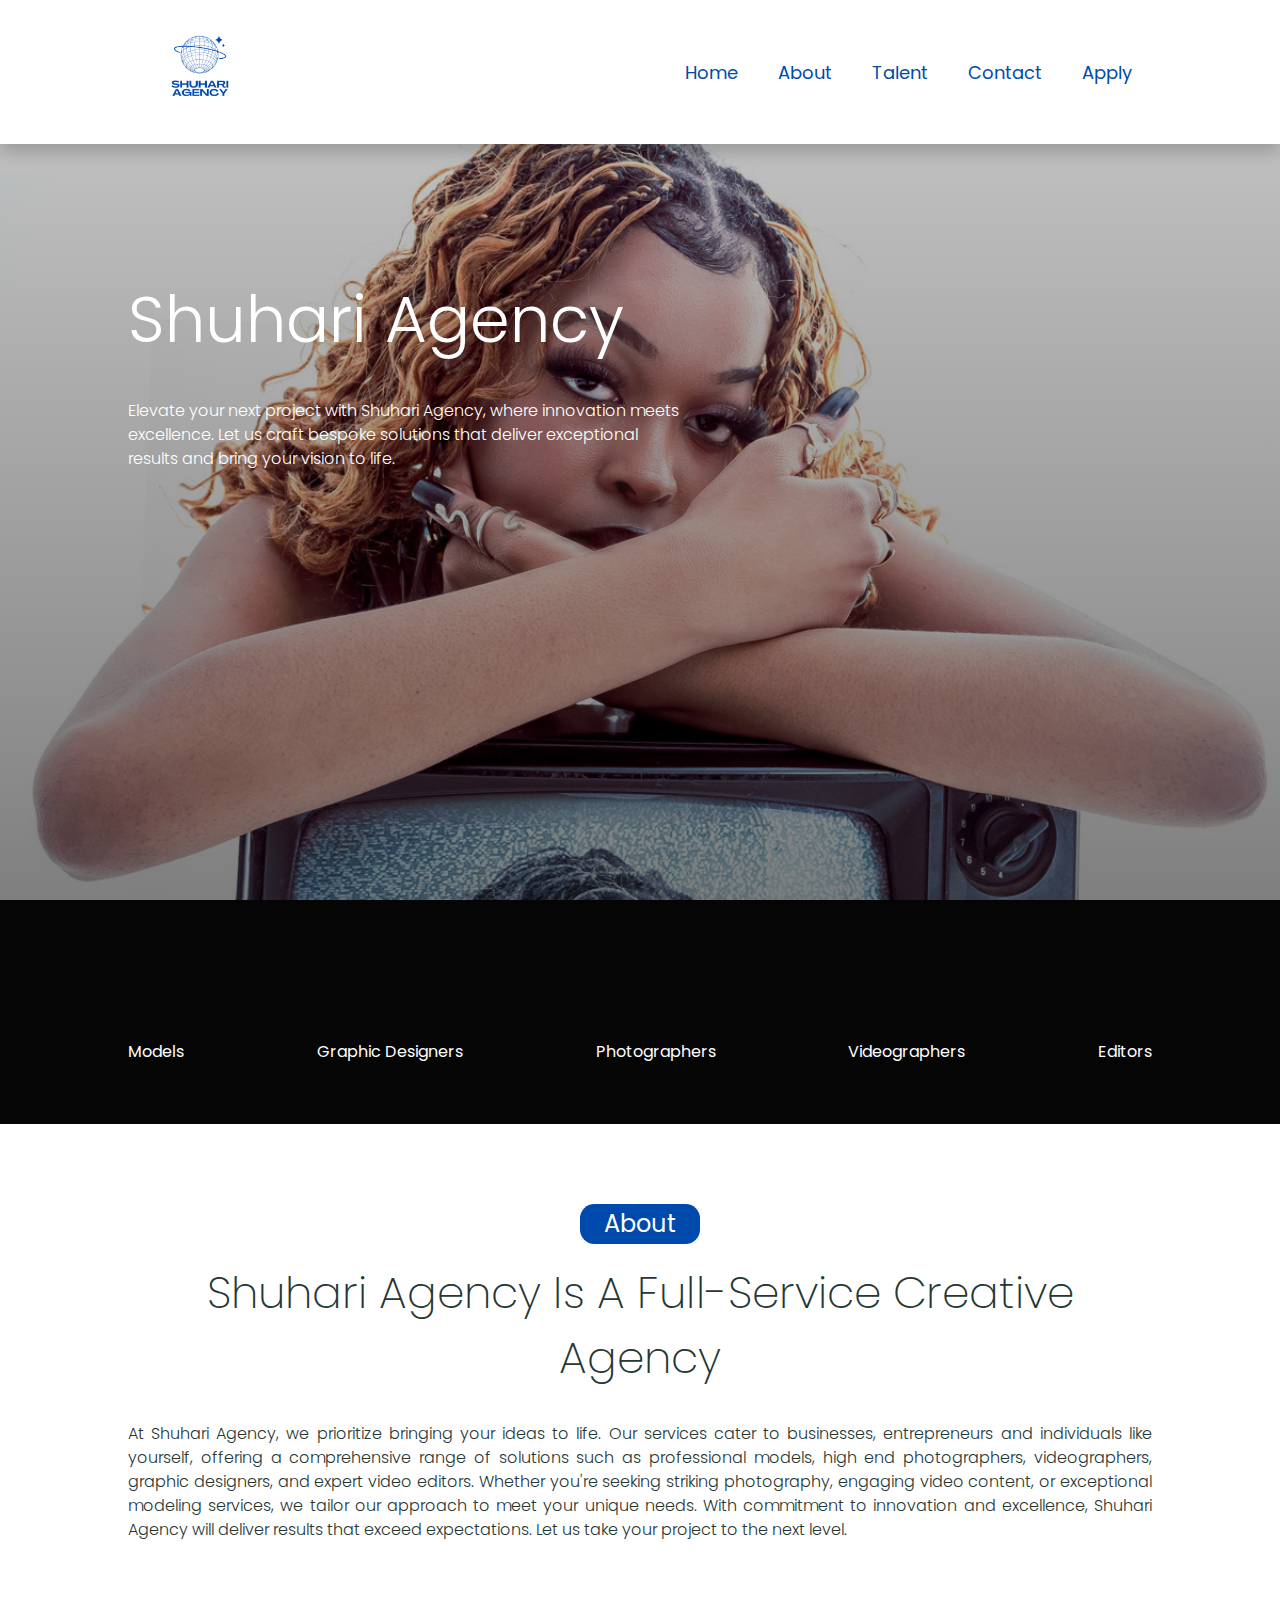
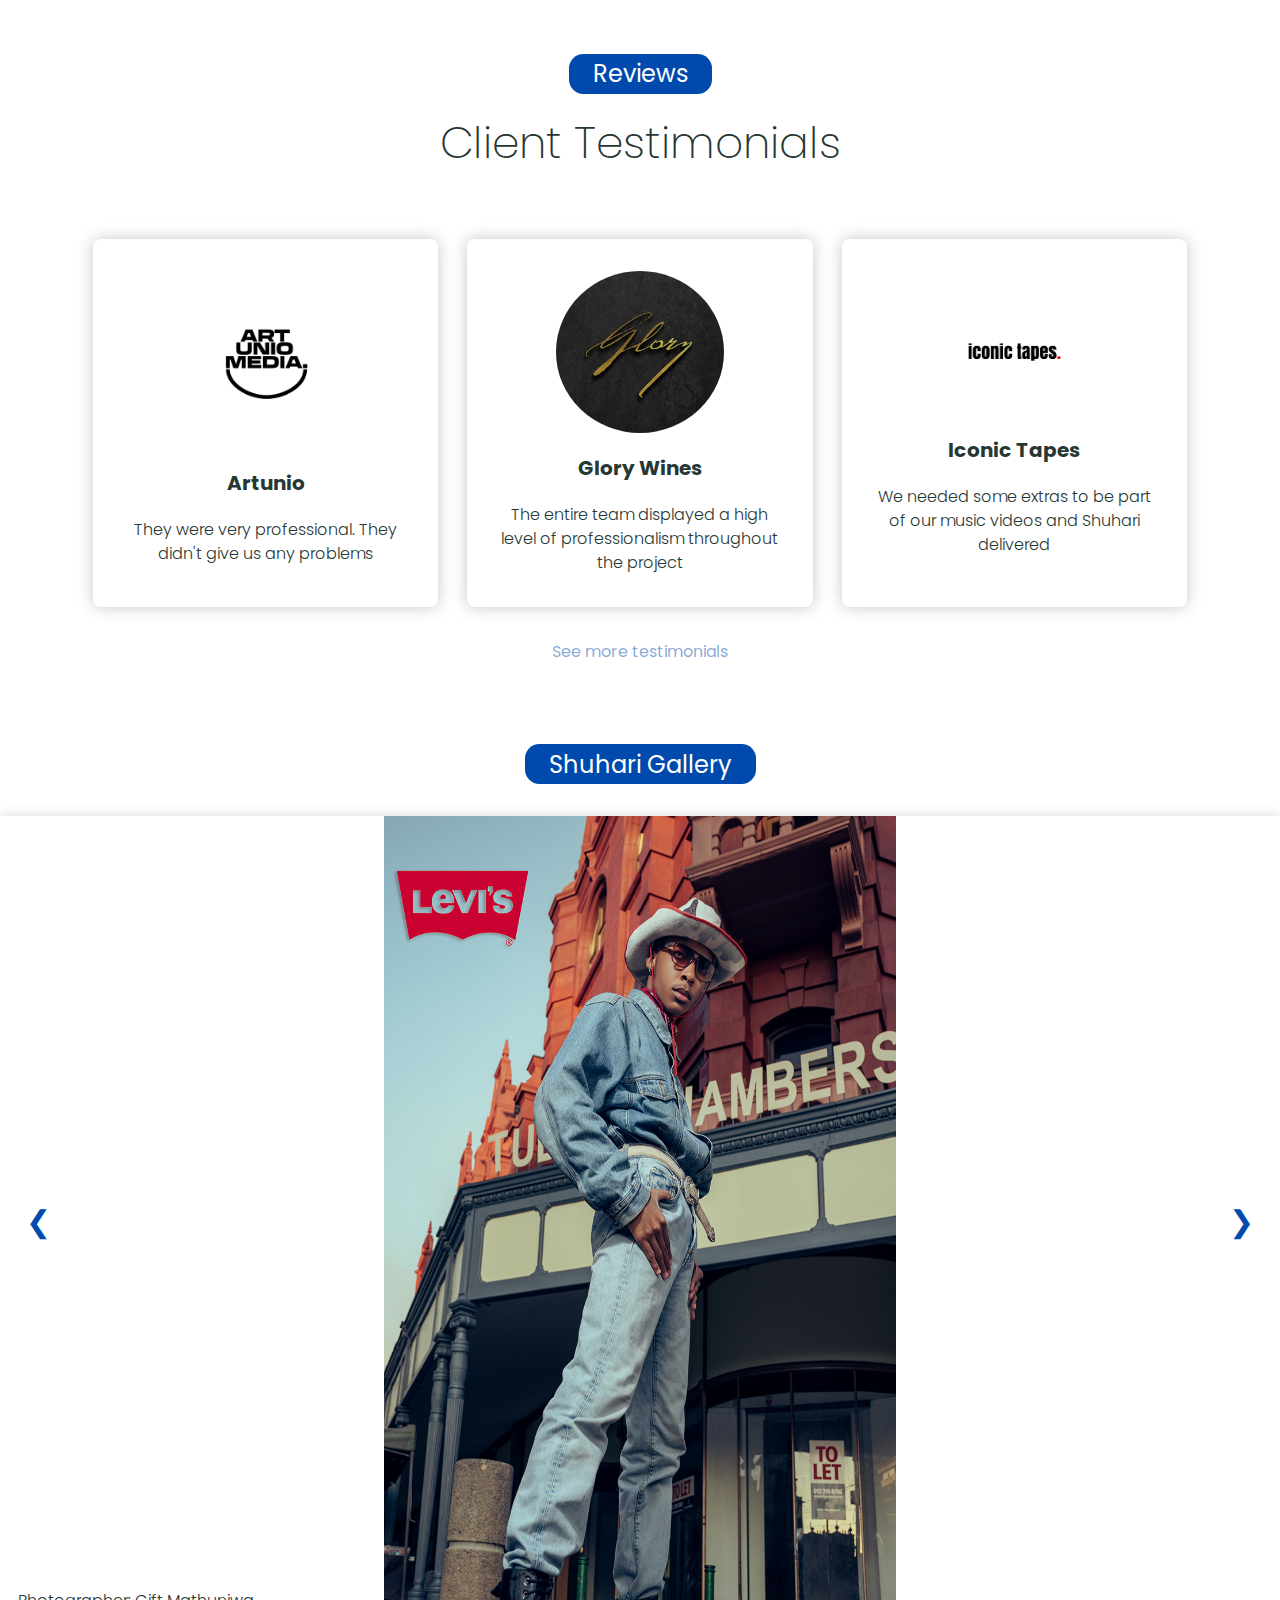
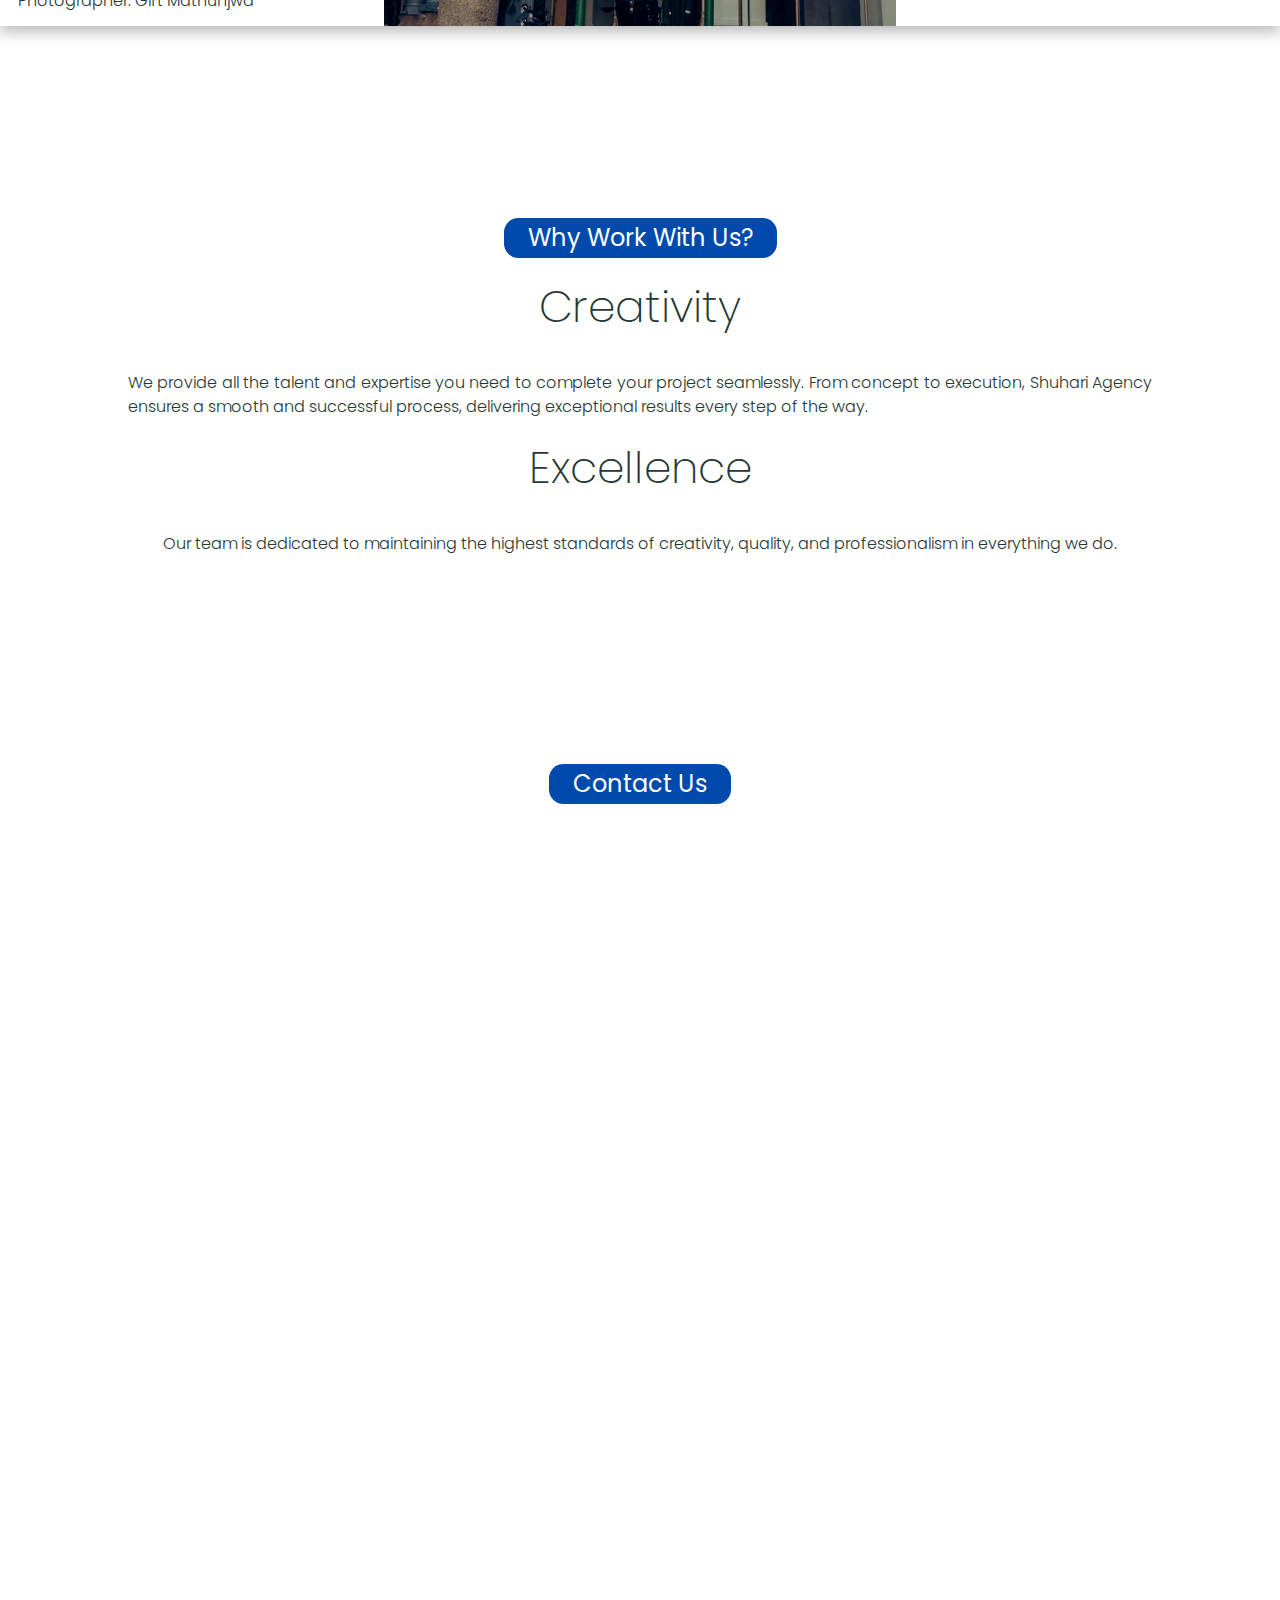
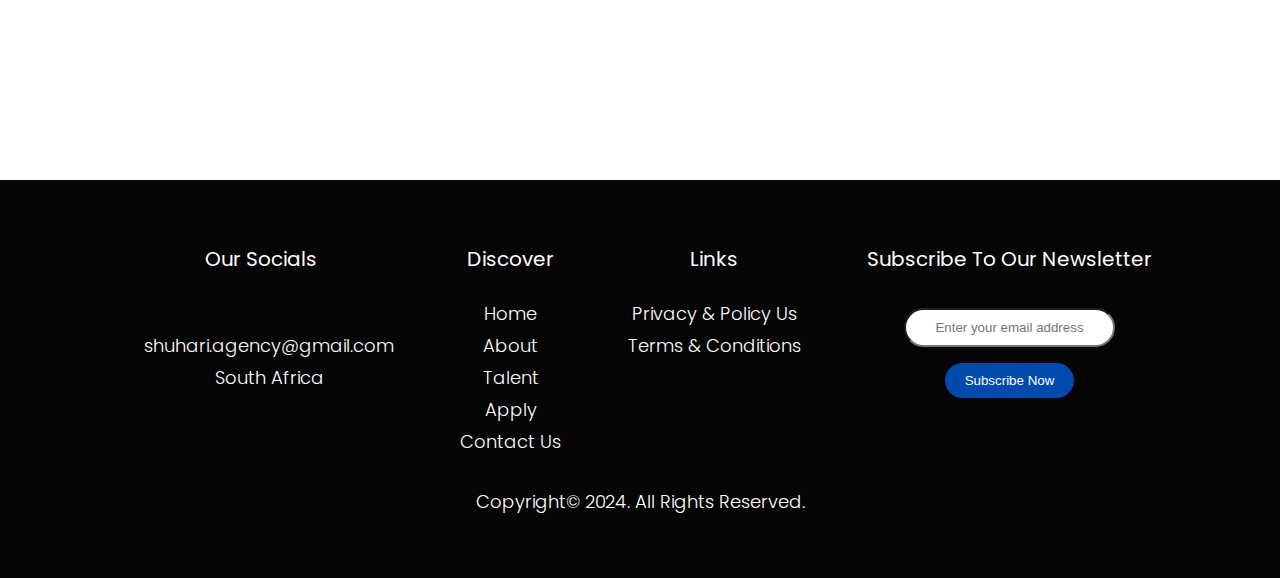
==== commit fbf52f8b: "changes" ====
--- a/index.html
+++ b/index.html
@@ -141,6 +141,13 @@
                 <div class="btn"><a href="apply.html">apply</a></div>
             </div>
           </div>
+        <div class="carousel-item">
+            <img src="./models/Models/Logan Kirby/2.jpg" alt="Logan Kirby">
+            <div class="carousel-caption">
+                <p>Model: Logan Kirby</p>
+                <div class="btn"><a href="apply.html">apply</a></div>
+            </div>
+          </div>
       <div class="carousel-item">
         <img src="./photographers/Photographers/Melo Bopape/profile p.jpg" alt="Melo Bopape">
         <div class="carousel-caption">
--- a/styles.css
+++ b/styles.css
@@ -172,7 +172,7 @@
 
 .home-page-container {
     max-width: 100vw;
-    height: 100vh;
+    min-height: 100vh;
     display: flex;
     flex-direction: column;
     background-image: linear-gradient(rgba(0, 0, 0, 0.2), rgba(0, 0, 0, 0.5)), 
@@ -265,10 +265,12 @@
     }
 
     .hero-sub-text p {
+        /* background: black; */
         width: 65vw;
         text-align: justify;
-        position: relative;
-        bottom: -100%;
+        min-height: 30rem;
+        display: flex;
+        align-items: center;
         font-size: 1rem;
     }
 }
@@ -796,8 +798,9 @@
   }
   
   .carousel-item img {
-    /* width: 100%; */
+    width: 40%;
     height: 100%;
+    margin: auto;
     /* object-fit: cover; */
   }
   
@@ -847,13 +850,19 @@
     background-color: var(--primary-color-6);
     color: var(--primary-color-5);
   }
+  @media screen and (max-width:876px){
+    .carousel-item img{
+        width: 100%;
+    }
+}
   @media screen and (max-width:576px){
     .carousel{
-        height: 70vh;
+        height: 80vh;
         width: 100vw;
     }
     .carousel-item img{
-        height: 70%;
+        height: 80%;
+        width: 100%;
     }
     .gallery-container{
         padding: 0;
